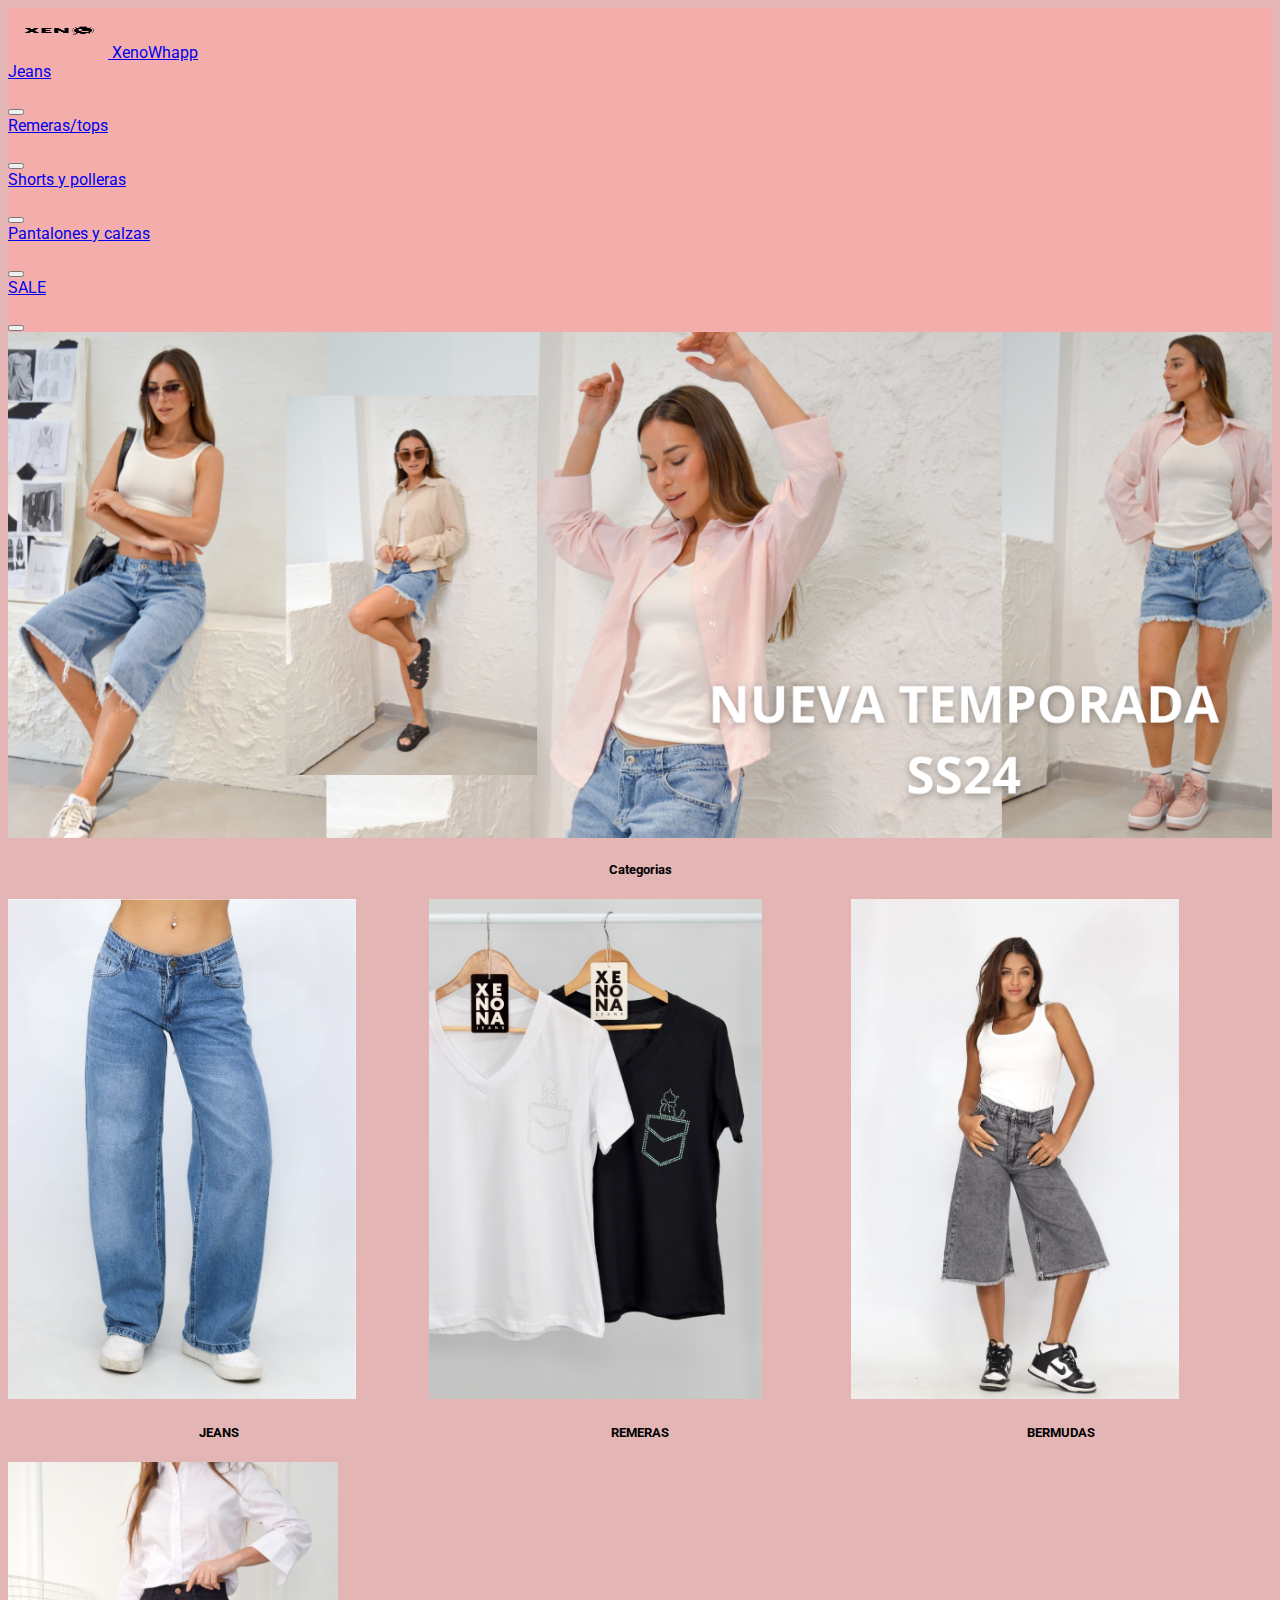
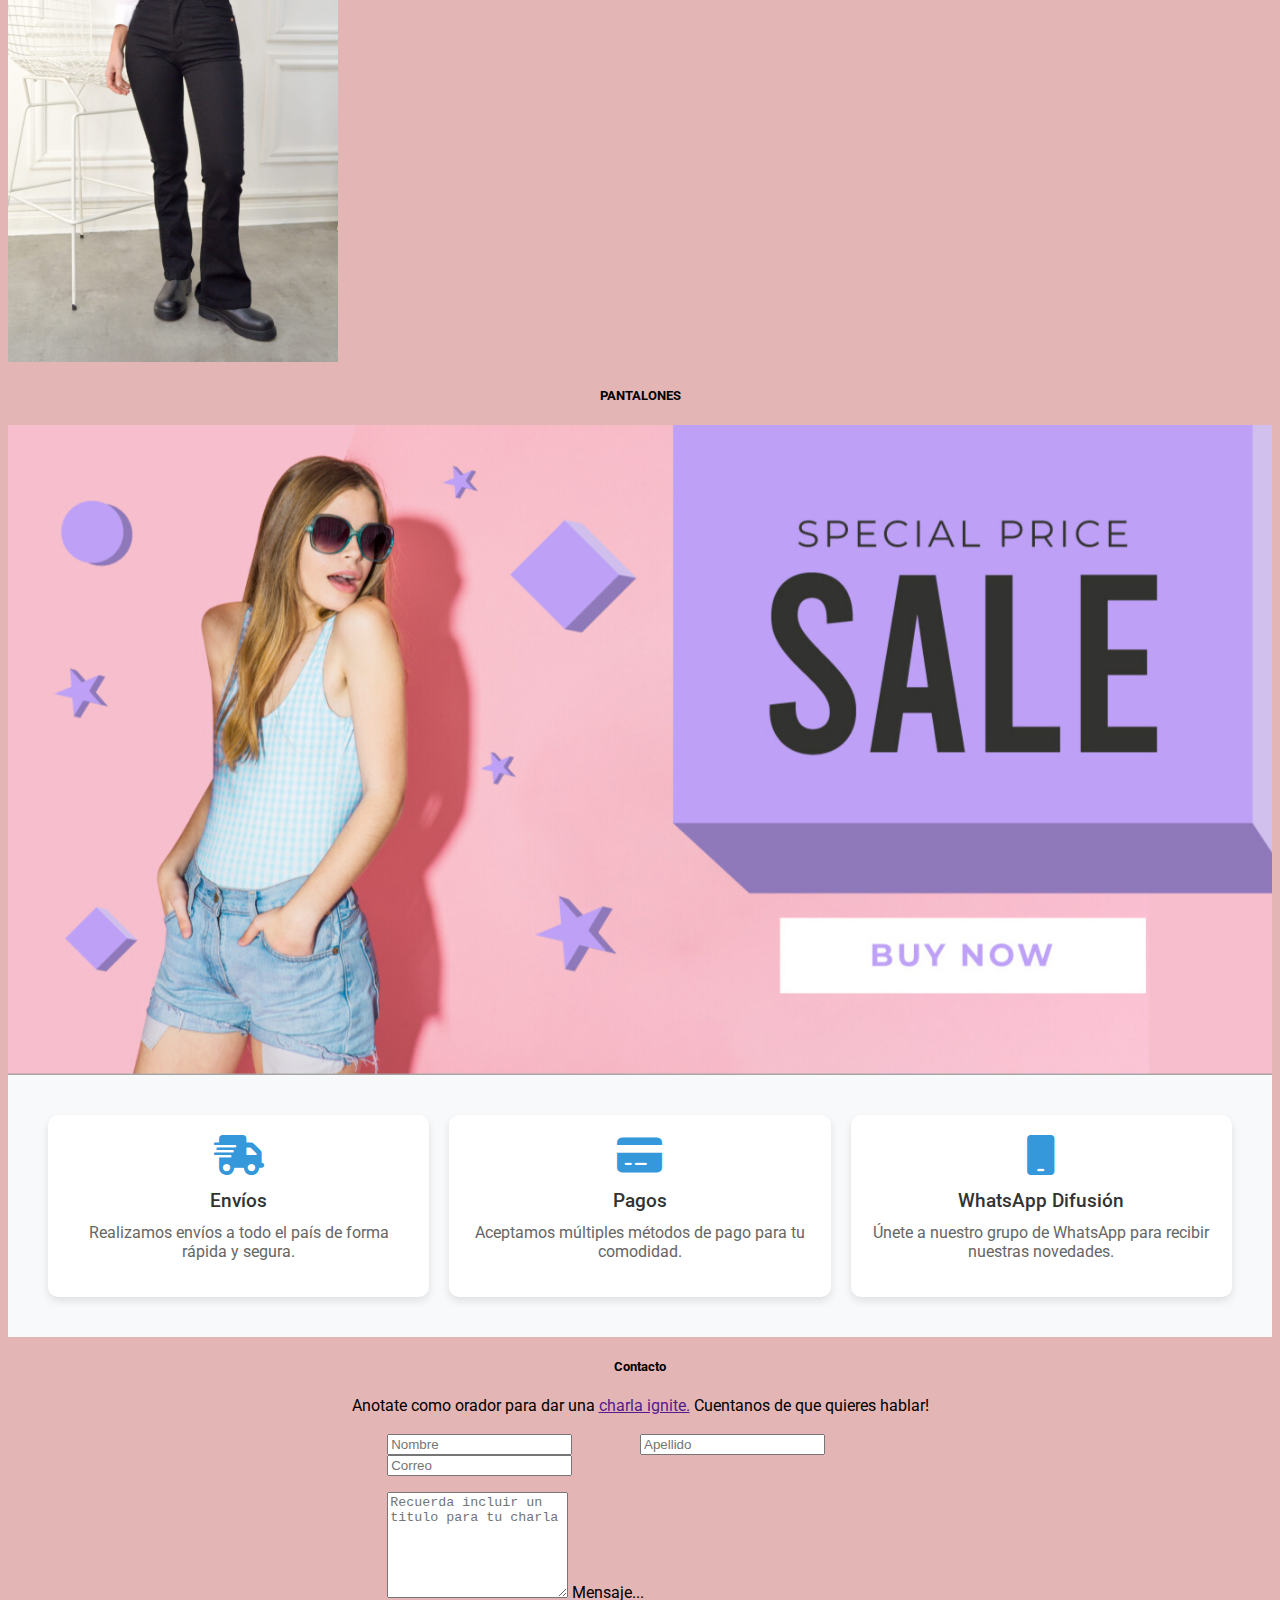
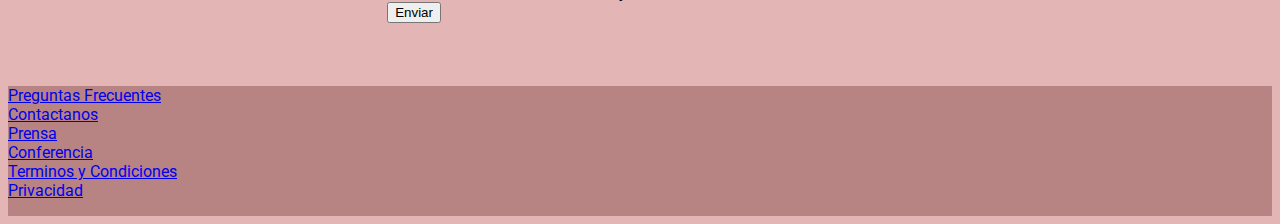
==== index.html @ 21cb6825 "Add files via upload" ====
<!DOCTYPE html>
<html lang="en">
<head>
    <meta charset="UTF-8">
    <meta http-equiv="X-UA-Compatible" content="IE=edge">
    <meta name="viewport" content="width=device-width, initial-scale=1.0">
    <link href="https://cdn.jsdelivr.net/npm/bootstrap@5.2.1/dist/css/bootstrap.min.css" rel="stylesheet" integrity="sha384-iYQeCzEYFbKjA/T2uDLTpkwGzCiq6soy8tYaI1GyVh/UjpbCx/TYkiZhlZB6+fzT" crossorigin="anonymous">
    <link rel="preconnect" href="https://fonts.googleapis.com">
    <link rel="stylesheet" href="https://cdnjs.cloudflare.com/ajax/libs/font-awesome/6.0.0/css/all.min.css">
    <link rel="stylesheet" href="path/to/font-awesome/css/font-awesome.min.css">
    <link rel="preconnect" href="https://fonts.gstatic.com" crossorigin>
    <link href="https://fonts.googleapis.com/css2?family=Roboto:ital,wght@0,100;0,300;0,400;0,500;0,700;0,900;1,100;1,300;1,400;1,500;1,700;1,900&display=swap" rel="stylesheet">
    <link rel="stylesheet" href="estilos.css">

    <title>Trabajo Integrador</title>
</head>
<body>
    <header>
        <nav class="navbar navbar-expand-lg" style="background-color: #f3aeac;" >
            
            <div class="container-fluid">
              <a class="navbar-brand text-white icon" href="index1.html">
                <!-- superior izquierdo inicio-->
                <img src="./Fotos/Logo xenoWhap.png" alt="Bootstrap" width="100" height="50"> XenoWhapp  
            </a>
              <!-- superior izquierdo fin-->
                <nav class="navbar navbar-expand-sm " style="background-color: #f3aeac" >
                <div class="container-fluid">
                  <a class="navbar-brand" href="jeans.html"><p class="text-white ">Jeans</p></a>
                  <button class="navbar-toggler" type="button" data-bs-toggle="collapse" data-bs-target="#navbarSupportedContent" aria-controls="navbarSupportedContent" aria-expanded="false" aria-label="Toggle navigation">
                    <span class="navbar-toggler-icon"></span>
                  </button>
                  <a class="navbar-brand" href="Remeras.html"><p class="text-white ">Remeras/tops</p></a>
                  <button class="navbar-toggler" type="button" data-bs-toggle="collapse" data-bs-target="#navbarSupportedContent" aria-controls="navbarSupportedContent" aria-expanded="false" aria-label="Toggle navigation">
                    <span class="navbar-toggler-icon"></span>
                  </button>
                  <a class="navbar-brand" href="Short.html"><p class="text-white ">Shorts y polleras</p></a>
                  <button class="navbar-toggler" type="button" data-bs-toggle="collapse" data-bs-target="#navbarSupportedContent" aria-controls="navbarSupportedContent" aria-expanded="false" aria-label="Toggle navigation">
                    <span class="navbar-toggler-icon"></span>
                  </button>
                  <a class="navbar-brand" href="Pantalones.html"><p class="text-white ">Pantalones y calzas</p></a>
                  <button class="navbar-toggler" type="button" data-bs-toggle="collapse" data-bs-target="#navbarSupportedContent" aria-controls="navbarSupportedContent" aria-expanded="false" aria-label="Toggle navigation">
                    <span class="navbar-toggler-icon"></span>
                  </button>
                  <a class="navbar-brand" href="Sale.html"><p class="text-white">SALE</p></a>
                  <button class="navbar-toggler" type="button" data-bs-toggle="collapse" data-bs-target="#navbarSupportedContent" aria-controls="navbarSupportedContent" aria-expanded="false" aria-label="Toggle navigation">
                    <span class="navbar-toggler-icon"></span>
                  </button>
                  
                </div>
            </div>  
          </nav>
    </header>

    <section id="banner">
      <div class="bannerTop">
      </div>
    </section>
    <section id="Categorias"> <!-- ex novedades-->
    <div class="container mt-4 mb-4">
        <h5>Categorias</h5>
        <div class="row row-cols-1 row-cols-md-3 g-4">
        <div class="col">
          
          <div class="card h-100">
            <a href="jeans.html" class="card">
            <img src="./Fotos/Jeans/Wide leg Azul/1.PNG"  height="500px" class="card-img-top" alt="..."></a>
            <div class="card-body">

              <h5>JEANS</h5>

            </div>
         
          </div>
        </div>
        <div class="col">
          <div class="card h-100">
            <a href="Remeras.html" class="card">
            <img src="./Fotos/Remeras/Remeras con strass/1.PNG" height="500" class="card-img-top" alt="..."></a>
            <div class="card-body">

              <h5 class="card-title">REMERAS</h5>
             
            </div>

          </div>
        </div>
        <div class="col">
          <div class="card h-100">
            <a href="Short.html" class="card">
              <img src="./Fotos/Shorts/Bermuda Lali gris/1.PNG" height="500" class="card-img-top" alt="..."></a>
            <div class="card-body">

              <h5 class="card-title">BERMUDAS</h5>

            </div>

          </div>
        </div>
        <div class="col">
          <div class="card h-100">
            <a href="Pantalones.html" class="card">
              <img src="./Fotos/Pantalones/Boot cut negro elastizado/1.PNG" height="500" class="card-img-top" alt="..."></a>
            <div class="card-body">

              <h5 class="card-title">PANTALONES</h5>

            </div>

          </div>
        </div>
      </div>
    </div>
    </section>
      <!--playa -->
      <section id="banner2">
        <div class="bannerMid">
          <script>
            document.getElementById('banner2').addEventListener('click', function() {
              window.location.href = 'Sale.html';
            });
          </script>
          
        </div>
      </section>

       
    <section id="Iconos">

      <section class="info-cards">
        <div class="card">
          <i class="fas fa-shipping-fast"></i>
          <h3><center>Envíos</center></h3>
          <p>Realizamos envíos a todo el país de forma rápida y segura.</p>
        </div>
        <div class="card">
          <i class="fas fa-credit-card"></i>
          <h3><center>Pagos</center></h3>
          <p>Aceptamos múltiples métodos de pago para tu comodidad.</p>
        </div>
        <div class="card">
          <i class="fa fa-mobile"></i>
          <h3><center>WhatsApp Difusión</center></h3>
          <p>Únete a nuestro grupo de WhatsApp para recibir nuestras novedades.</p>
        </div>
      </section>
      
    </section> 

    
    <section id="Contacto">
       <h5>Contacto</h5>
      <center>Anotate como orador para dar una <a href="">charla ignite.</a> Cuentanos de que quieres hablar!</center>
      <br>
      <div class="formulario">
      <div class="row g-3">
        <div class="col">
          <input type="text" class="form-control" placeholder="Nombre" aria-label="First name">
        </div>
        <div class="col">
          <input type="text" class="form-control" placeholder="Apellido" aria-label="Last name">
        </div>
        <div class="mb-3">
          <input type="email" class="form-control" id="correo" placeholder="Correo" name="correo">
        </div>
        <p></p>
      </div>
      <div class="form-floating">
        <textarea class="form-control" placeholder="Recuerda incluir un titulo para tu charla" id="floatingTextarea2" style="height: 100px"></textarea>
        <label for="floatingTextarea2">Mensaje...</label>
        <br>
      </div>

      <div class="d-grid gap-2 max-auto">
        <button class="btn btn-success" type="button">Enviar</button>
        
      </div>
      </div>
    </section>
 
    <footer class="navbar navbar-expand-lg piepag">
      <div class="container mt-2 ">
          <div class="row mx-auto">
            <ul class="navbar-nav">
              <div class="col col-2 text-center">
                <li class="nav-item">
                  <a class="nav-link active text-white" aria-current="page" href="#">Preguntas Frecuentes</a>
                </li>
              </div>
              <div class="col text-center">
                <li class="nav-item">
                  <a class="nav-link text-white" aria-current="page" href="#">Contactanos</a>
                </li>
              </div>
              <div class="col text-center">
                <li class="nav-item">
                  <a class="nav-link text-white" aria-current="page" href="#">Prensa</a>
                </li>
              </div>
                <div class="col text-center ">
                <li class="nav-item">
                  <a class="nav-link text-white" aria-current="page" href="#">Conferencia</a>
                </li>
              </div>
                <div class="col text-center">
                <li class="nav-item">
                  <a class="nav-link text-white" aria-current="page" href="#">Terminos y Condiciones</a>
                </li> 
              </div>
                <div class="col text-center">
                <li class="nav-item">
                  <a class="nav-link text-white" aria-current="page" href="#">Privacidad</a>
                </li> 
              </div>
              </ul>
          </div>
      
      </div>

    </footer>

    <script src="https://cdn.jsdelivr.net/npm/@popperjs/core@2.11.6/dist/umd/popper.min.js" integrity="sha384-oBqDVmMz9ATKxIep9tiCxS/Z9fNfEXiDAYTujMAeBAsjFuCZSmKbSSUnQlmh/jp3" crossorigin="anonymous"></script>
    <script src="https://cdn.jsdelivr.net/npm/bootstrap@5.2.1/dist/js/bootstrap.min.js" integrity="sha384-7VPbUDkoPSGFnVtYi0QogXtr74QeVeeIs99Qfg5YCF+TidwNdjvaKZX19NZ/e6oz" crossorigin="anonymous"></script>  
  </body>
 
<!--Chispea aca https://cmzo.github.io/tp_integrador_bootstrap/-->
</html>
---- estilos.css ----
body {
    font-family: 'Roboto', sans-serif;
    background-color: #e4b5b5;
}

h5 {
    text-align: center;
    font-family: 'Roboto', sans-serif;
}

h4 {
    text-align: center;
    font-family: 'Roboto', sans-serif;
}

.card-img {
    filter: brightness(50%);
    font-family: 'Roboto', sans-serif;


}
h3 {
    font-family: 'Roboto', sans-serif;
    margin-top: 0;
    margin-bottom: 0.5rem;
    font-weight: 500;
    line-height: 1.2;
    margin-inline-start: 0px;
    margin-inline-end: 0px;
    text-align: left;
}

.formulario {
    font-family: 'Roboto', sans-serif;
    padding: 0 30%;
}
.recuerda {
    font-family: 'Roboto', sans-serif;
    font-size: 0.75rem;
    text-align: left;
    color: #e4b5b5;
}


.piepag {
    font-family: 'Roboto', sans-serif;
    background-color: #b88383;
    margin-top: 5%;
}


.navbar-expand-lg {
    font-family: 'Roboto', sans-serif;
    flex-wrap: nowrap;
    justify-content: flex-start;
}

.navbar {
    font-family: 'Roboto', sans-serif;
    position: relative;
    display: flex;
}

.footer {
    font-family: 'Roboto', sans-serif;
    display: block;
}

.conoce {
    padding: 0%;
    margin: 0%;
    width: 100%;
}

.row {
    display: flex;
    flex-wrap: wrap;

}

p {
    font-family: 'Roboto', sans-serif;
    margin-top: 0;
    margin-bottom: 1rem;
}

.col {
    flex-grow: 1;
    flex-shrink: 0;
    flex-basis: 0%;
}

.row>* {
    flex-shrink: 0;
    width: 100%;
    max-width: 100%;
    padding-right: calc(var(--bs-gutter-x) * .5);
    padding-left: calc(var(--bs-gutter-x) * .5);
    margin-top: var(--bs-gutter-y);
}

.fondo-gris {
    background-color: #e4b5b5;
    color: #fff;
}

.octubre {
    font-family: 'Roboto', sans-serif;
    margin-bottom: 200px;
    text-align: right;
}

#banner {
    font-family: 'Roboto', sans-serif;
    background-image: url(./Fotos/Banner.png);
    background-size: cover;
    background-position: center;
}

.bannerTop {
    font-family: 'Roboto', sans-serif;
    padding-top: 30%;
    padding-bottom: 10%;
    padding-left: 600px;
    margin-right: 10%;
    text-align: right;
    color:#e4b5b5;
} 

#banner2 {
  font-family: 'Roboto', sans-serif;
  background-image: url(./Fotos/Banner2.jpg);
  background-size: cover;
  background-position: center;
  height: 650px;/* Ajusta la altura según tus necesidades */
  cursor: pointer; /* Cambia el cursor para indicar que es clicable */
}

#bannerJeans {
  font-family: 'Roboto', sans-serif;
  background-image: url(.//Fotos/BANNER\ Jeans.png);
  background-size: cover;
  background-position: center;
  height: 500px;
  
}

#bannerPantalon {
  font-family: 'Roboto', sans-serif;
  background-image: url(.//Fotos/BannerPantalones.jpg);
  background-size: cover;
  background-position: center;
  height: 500px;
  
}

#bannerRemeras {
  font-family: 'Roboto', sans-serif;
  background-image: url(.//Fotos/BannerRemeras.jpg);
  background-size: cover;
  background-position: center;
  height: 500px;
  
}

#bannerShorts {
  font-family: 'Roboto', sans-serif;
  background-image: url(.//Fotos/BannerShorts.jpg);
  background-size: cover;
  background-position: center;
  height: 600px;
  
}

.bannerMid {
  font-family: 'Roboto', sans-serif;
  padding-top: 30%;
  padding-bottom: 10%;
  padding-left: 600px;
  margin-right: 10%;
  text-align: right;
  color:#e4b5b5;
} 


.Categorias {
      font-family: 'Roboto', sans-serif;
    padding-top: 30%;
    padding-bottom: 10%;
    padding-left: 600px;
    margin-right: 10%;
    text-align: right;
    color:#e4b5b5;
}

.mt-4 {
    margin-top: 1.5rem!important;
}

.roboto-thin {
    font-family: "Roboto", sans-serif;
    font-weight: 100;
    font-style: normal;
  }
  
  .roboto-light {
    font-family: "Roboto", sans-serif;
    font-weight: 300;
    font-style: normal;
  }
  
  .roboto-regular {
    font-family: "Roboto", sans-serif;
    font-weight: 400;
    font-style: normal;
  }
  
  .roboto-medium {
    font-family: "Roboto", sans-serif;
    font-weight: 500;
    font-style: normal;
  }
  
  .roboto-bold {
    font-family: "Roboto", sans-serif;
    font-weight: 700;
    font-style: normal;
  }
  
  .roboto-black {
    font-family: "Roboto", sans-serif;
    font-weight: 900;
    font-style: normal;
  }
  
  .roboto-thin-italic {
    font-family: "Roboto", sans-serif;
    font-weight: 100;
    font-style: italic;
  }
  
  .roboto-light-italic {
    font-family: "Roboto", sans-serif;
    font-weight: 300;
    font-style: italic;
  }
  
  .roboto-regular-italic {
    font-family: "Roboto", sans-serif;
    font-weight: 400;
    font-style: italic;
  }
  
  .roboto-medium-italic {
    font-family: "Roboto", sans-serif;
    font-weight: 500;
    font-style: italic;
  }
  
  .roboto-bold-italic {
    font-family: "Roboto", sans-serif;
    font-weight: 700;
    font-style: italic;
  }
  
  .roboto-black-italic {
    font-family: "Roboto", sans-serif;
    font-weight: 900;
    font-style: italic;
  }
  .info-cards {
    display: flex;
    gap: 20px;
    justify-content: space-around;
    padding: 40px;
    background-color: #f8f9fa;
  }
  
  .info-cards .card {
    background-color: #fff;
    border-radius: 10px;
    padding: 20px;
    box-shadow: 0 4px 8px rgba(0, 0, 0, 0.1);
    text-align: center;
    width: 30%;
    transition: transform 0.3s ease;
  }
  
  .info-cards .card:hover {
    transform: translateY(-10px);
  }
  
  .info-cards .card i {
    font-size: 40px;
    color: #3498db;
    margin-bottom: 15px;
  }
  
  .info-cards .card h3 {
    margin-bottom: 10px;
    color: #333;

  }
  
  .info-cards .card p {
    color: #666;
  }

  .Iconos .info-cards {
    font-family: 'Roboto', sans-serif;
    background-color: #e4b5b5;
    margin-top: 5%;
  }

  /*Estilos de tienda*/

.container-items {
  display: grid;
  grid-template-columns: repeat(4, 1fr);
  gap:20px;
  background-color: #e4b5b5;
  
}

.item{
  border-radius: 50px 0px 50px 0px;
}

.item{
  box-shadow: 0 10px 20px rgba(0,0,0, 0.20);
}

.info-product{
  padding: 15px 30px;
}

.item img{
  width: 100%;
  height: 500px;
  object-fit: cover;
  border-radius: 50px 0px 50px 0px;
}
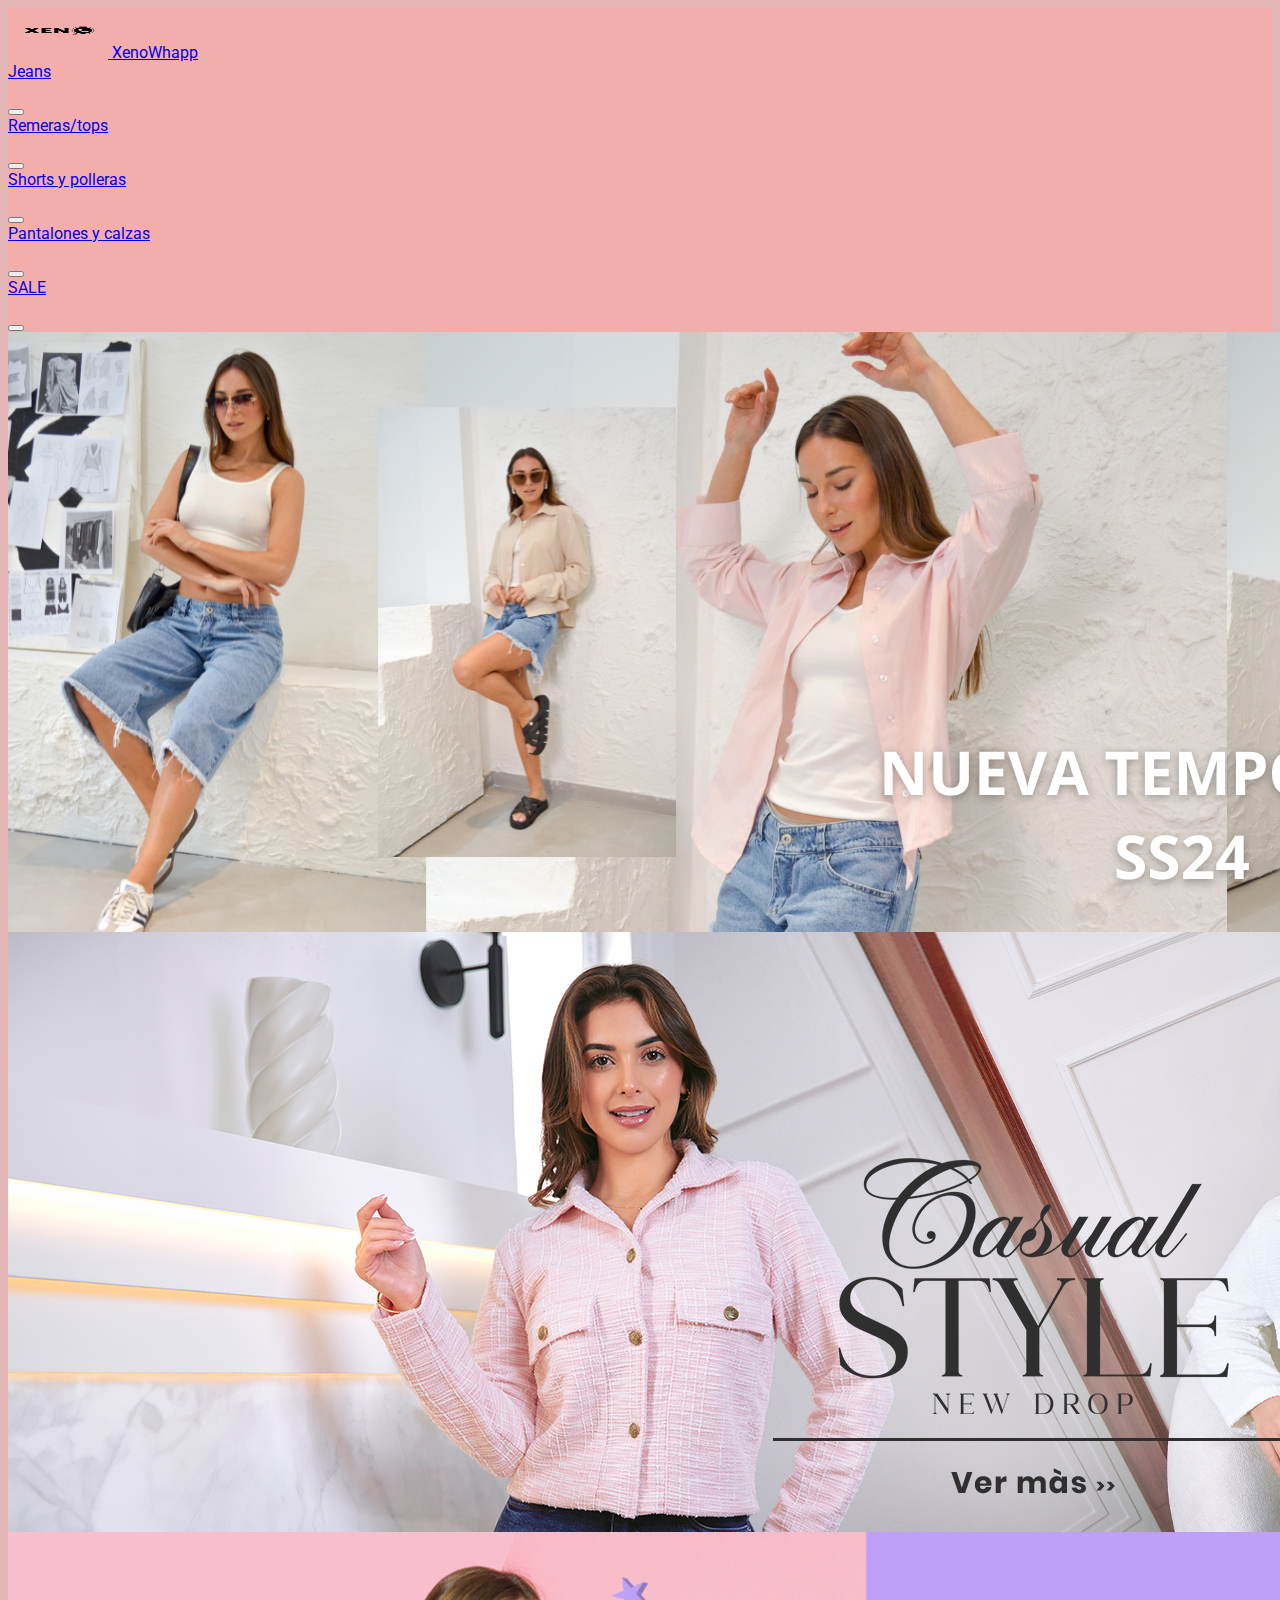
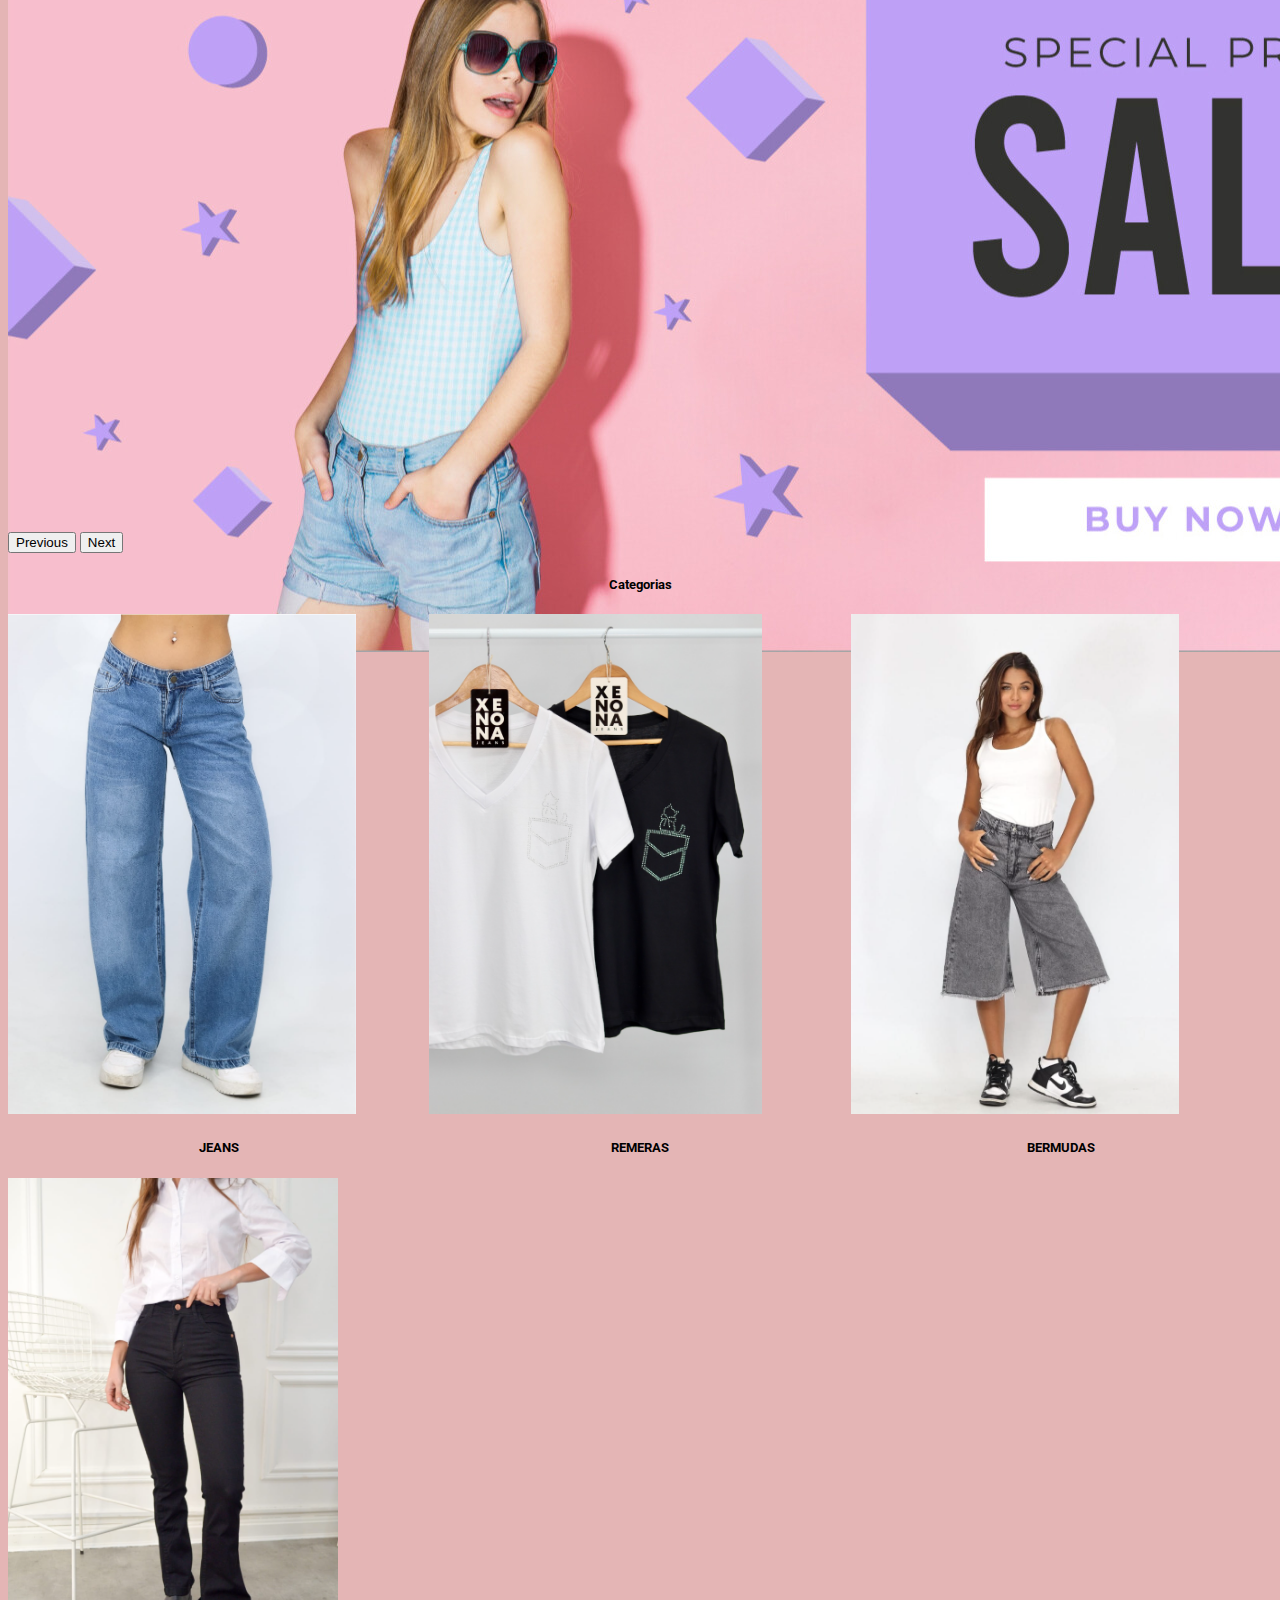
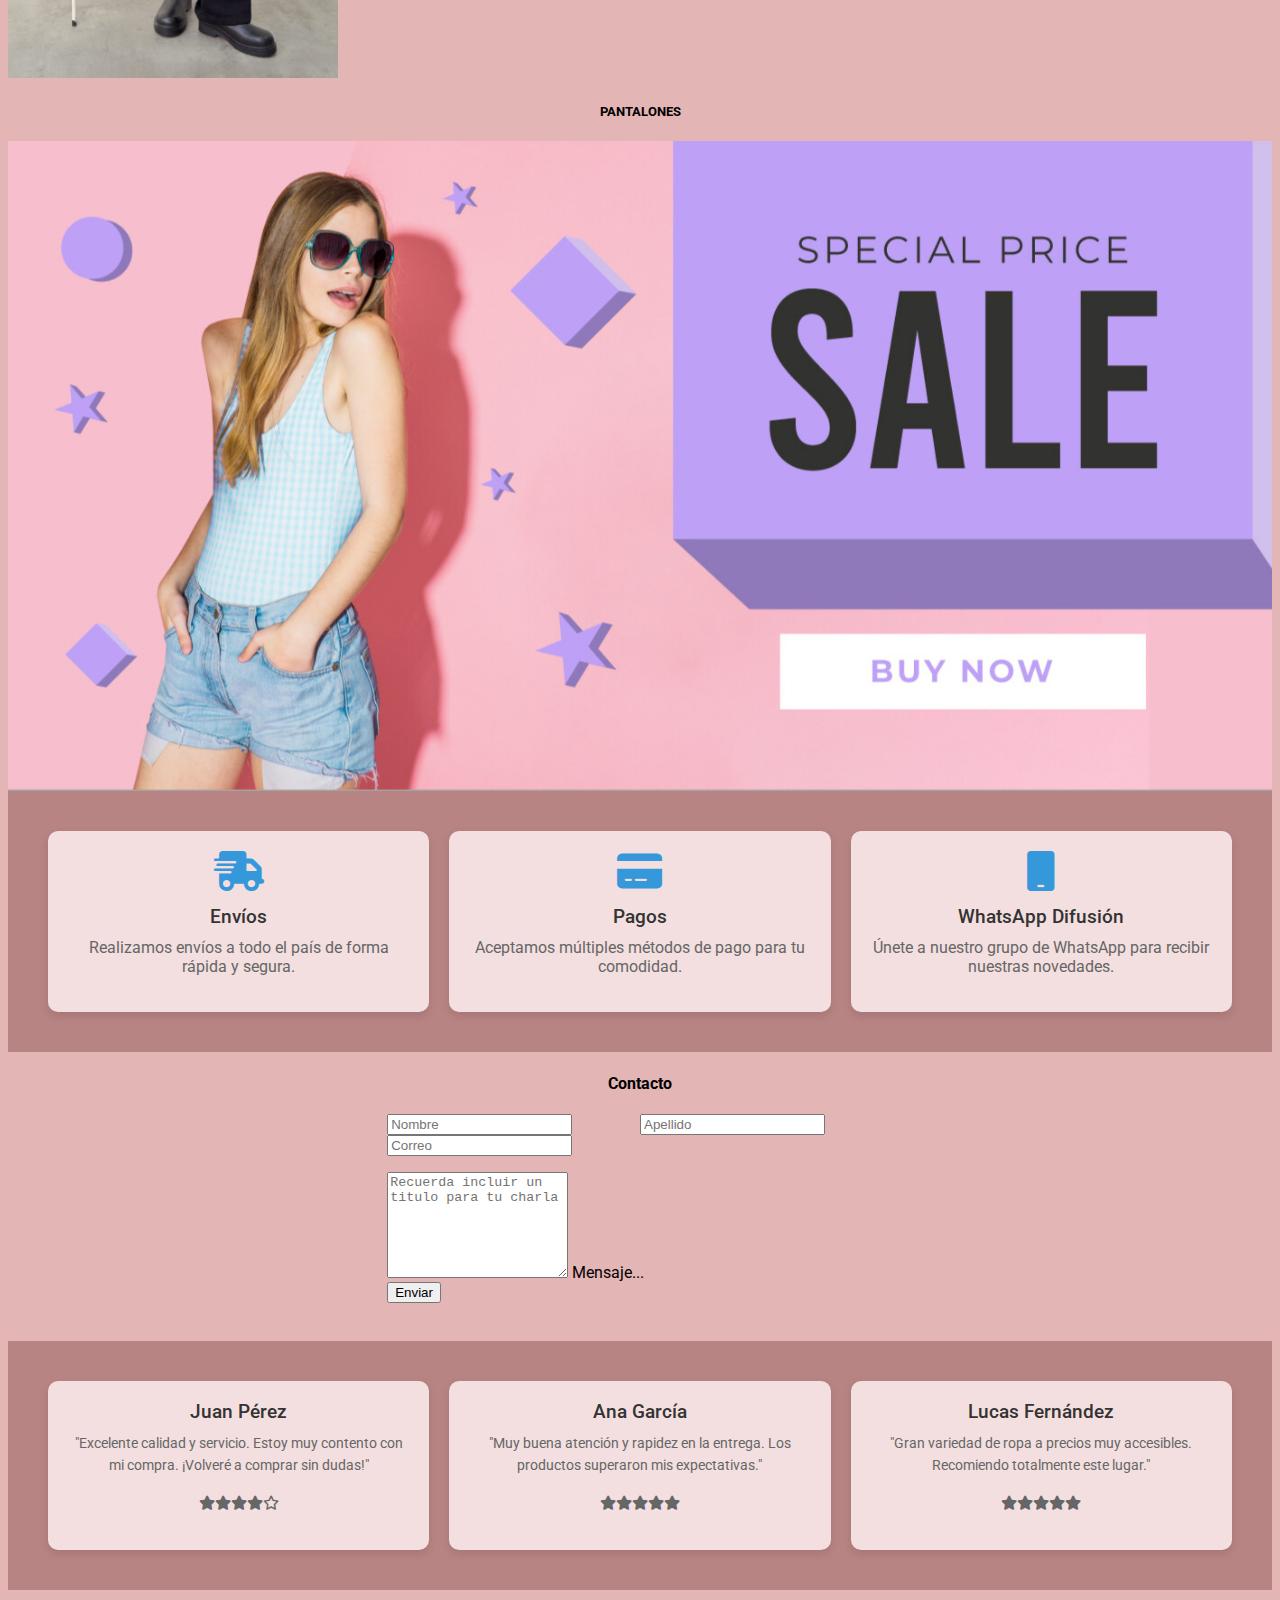
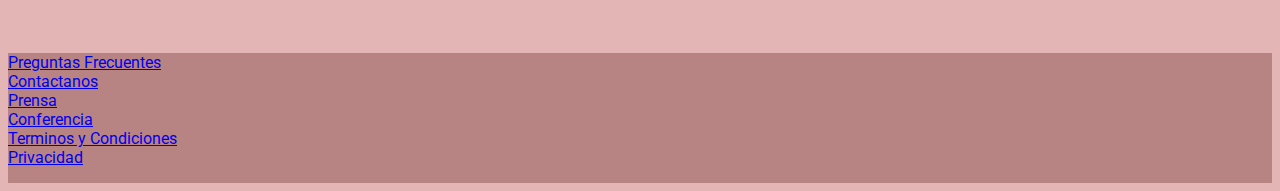
==== commit 70671e2b: "Add files via upload" ====
--- a/index.html
+++ b/index.html
@@ -19,7 +19,7 @@
         <nav class="navbar navbar-expand-lg" style="background-color: #f3aeac;" >
             
             <div class="container-fluid">
-              <a class="navbar-brand text-white icon" href="index1.html">
+              <a class="navbar-brand text-white icon" href="index.html">
                 <!-- superior izquierdo inicio-->
                 <img src="./Fotos/Logo xenoWhap.png" alt="Bootstrap" width="100" height="50"> XenoWhapp  
             </a>
@@ -52,8 +52,28 @@
           </nav>
     </header>
 
-    <section id="banner">
-      <div class="bannerTop">
+    <section id="carousel">
+      
+      <div id="carouselExampleControls" class="carousel slide" data-bs-ride="carousel">
+        <div class="carousel-inner">
+          <div class="carousel-item active" id="Banner">
+            <img src="./Fotos/Banner.png" class="d-block w-100" alt="...">
+          </div>
+          <div class="carousel-item" id="Banner">
+            <img src="./Fotos/Banner2.png" class="d-block w-100" alt="...">
+          </div>
+          <div class="carousel-item" id="Banner">
+            <img src="./Fotos/Banner2.jpg" class="d-block w-100" alt="...">
+          </div>
+        </div>
+        <button class="carousel-control-prev" type="button" data-bs-target="#carouselExampleControls" data-bs-slide="prev">
+          <span class="carousel-control-prev-icon" aria-hidden="true"></span>
+          <span class="visually-hidden">Previous</span>
+        </button>
+        <button class="carousel-control-next" type="button" data-bs-target="#carouselExampleControls" data-bs-slide="next">
+          <span class="carousel-control-next-icon" aria-hidden="true"></span>
+          <span class="visually-hidden">Next</span>
+        </button>
       </div>
     </section>
     <section id="Categorias"> <!-- ex novedades-->
@@ -149,34 +169,62 @@
 
     
     <section id="Contacto">
-       <h5>Contacto</h5>
-      <center>Anotate como orador para dar una <a href="">charla ignite.</a> Cuentanos de que quieres hablar!</center>
-      <br>
-      <div class="formulario">
-      <div class="row g-3">
-        <div class="col">
-          <input type="text" class="form-control" placeholder="Nombre" aria-label="First name">
-        </div>
-        <div class="col">
-          <input type="text" class="form-control" placeholder="Apellido" aria-label="Last name">
-        </div>
-        <div class="mb-3">
-          <input type="email" class="form-control" id="correo" placeholder="Correo" name="correo">
-        </div>
-        <p></p>
-      </div>
-      <div class="form-floating">
-        <textarea class="form-control" placeholder="Recuerda incluir un titulo para tu charla" id="floatingTextarea2" style="height: 100px"></textarea>
-        <label for="floatingTextarea2">Mensaje...</label>
-        <br>
-      </div>
-
-      <div class="d-grid gap-2 max-auto">
-        <button class="btn btn-success" type="button">Enviar</button>
-        
-      </div>
-      </div>
-    </section>
+      <p></p>
+      <h4>Contacto</h4>
+      <p></p>
+      <!-- modify this form HTML and place wherever you want your form -->
+<form class="formulario"
+action="https://formspree.io/f/mgveybbv"
+method="POST"
+>
+<div class="row g-3">
+  <div class="col">
+    <input type="nombre" name="nombre" class="form-control" placeholder="Nombre" aria-label="First name">
+  </div>
+  <div class="col">
+    <input type="apellido" name="apellido" class="form-control" placeholder="Apellido" aria-label="Last name">
+  </div>
+  <div class="mb-3">
+    <input type="email" class="form-control" id="correo" placeholder="Correo" name="correo">
+  </div>
+  <p></p>
+</div>
+<div class="form-floating">
+  <textarea name="message" class="form-control" placeholder="Recuerda incluir un titulo para tu charla" id="floatingTextarea2" style="height: 100px"></textarea>
+  <label for="floatingTextarea2">Mensaje...</label>
+  <br>
+</div>
+
+<div class="d-grid gap-2 max-auto">
+  <button class="btn btn-success" type="submit">Enviar</button>
+  
+</div>
+
+<br>
+<br>
+
+</form>
+
+
+<section class="reviews">
+  <div class="review">
+  <h3>Juan Pérez</h3>
+  <p>"Excelente calidad y servicio. Estoy muy contento con mi compra. ¡Volveré a comprar sin dudas!"</p>
+  <p><i class="fa-solid fa-star"></i><i class="fa-solid fa-star"></i><i class="fa-solid fa-star"></i><i class="fa-solid fa-star"><i class="fa-regular fa-star"></i></i></p>
+</div>
+<div class="review">
+  <h3>Ana García</h3>
+  <p>"Muy buena atención y rapidez en la entrega. Los productos superaron mis expectativas."</p>
+  <p><i class="fa-solid fa-star"></i><i class="fa-solid fa-star"></i><i class="fa-solid fa-star"></i><i class="fa-solid fa-star"></i><i class="fa-solid fa-star"></i></p>
+</div>
+<div class="review">
+  <h3>Lucas Fernández</h3>
+  <p>"Gran variedad de ropa a precios muy accesibles. Recomiendo totalmente este lugar."</p>
+  <p><i class="fa-solid fa-star"></i><i class="fa-solid fa-star"></i><i class="fa-solid fa-star"></i><i class="fa-solid fa-star"></i><i class="fa-solid fa-star"></i></p>
+</div>
+</section>
+      
+    
  
     <footer class="navbar navbar-expand-lg piepag">
       <div class="container mt-2 ">
@@ -216,6 +264,8 @@
           </div>
       
       </div>
+   
+ 
 
     </footer>
 
--- a/estilos.css
+++ b/estilos.css
@@ -1,342 +1,387 @@
-body {
-    font-family: 'Roboto', sans-serif;
-    background-color: #e4b5b5;
-}
-
-h5 {
-    text-align: center;
-    font-family: 'Roboto', sans-serif;
-}
-
-h4 {
-    text-align: center;
-    font-family: 'Roboto', sans-serif;
-}
-
-.card-img {
-    filter: brightness(50%);
-    font-family: 'Roboto', sans-serif;
-
-
-}
-h3 {
-    font-family: 'Roboto', sans-serif;
-    margin-top: 0;
-    margin-bottom: 0.5rem;
-    font-weight: 500;
-    line-height: 1.2;
-    margin-inline-start: 0px;
-    margin-inline-end: 0px;
-    text-align: left;
-}
-
-.formulario {
-    font-family: 'Roboto', sans-serif;
-    padding: 0 30%;
-}
-.recuerda {
-    font-family: 'Roboto', sans-serif;
-    font-size: 0.75rem;
-    text-align: left;
-    color: #e4b5b5;
-}
-
-
-.piepag {
-    font-family: 'Roboto', sans-serif;
-    background-color: #b88383;
-    margin-top: 5%;
-}
-
-
-.navbar-expand-lg {
-    font-family: 'Roboto', sans-serif;
-    flex-wrap: nowrap;
-    justify-content: flex-start;
-}
-
-.navbar {
-    font-family: 'Roboto', sans-serif;
-    position: relative;
-    display: flex;
-}
-
-.footer {
-    font-family: 'Roboto', sans-serif;
-    display: block;
-}
-
-.conoce {
-    padding: 0%;
-    margin: 0%;
-    width: 100%;
-}
-
-.row {
-    display: flex;
-    flex-wrap: wrap;
-
-}
-
-p {
-    font-family: 'Roboto', sans-serif;
-    margin-top: 0;
-    margin-bottom: 1rem;
-}
-
-.col {
-    flex-grow: 1;
-    flex-shrink: 0;
-    flex-basis: 0%;
-}
-
-.row>* {
-    flex-shrink: 0;
-    width: 100%;
-    max-width: 100%;
-    padding-right: calc(var(--bs-gutter-x) * .5);
-    padding-left: calc(var(--bs-gutter-x) * .5);
-    margin-top: var(--bs-gutter-y);
-}
-
-.fondo-gris {
-    background-color: #e4b5b5;
-    color: #fff;
-}
-
-.octubre {
-    font-family: 'Roboto', sans-serif;
-    margin-bottom: 200px;
-    text-align: right;
-}
-
-#banner {
-    font-family: 'Roboto', sans-serif;
-    background-image: url(./Fotos/Banner.png);
-    background-size: cover;
-    background-position: center;
-}
-
-.bannerTop {
-    font-family: 'Roboto', sans-serif;
-    padding-top: 30%;
-    padding-bottom: 10%;
-    padding-left: 600px;
-    margin-right: 10%;
-    text-align: right;
-    color:#e4b5b5;
-} 
-
-#banner2 {
-  font-family: 'Roboto', sans-serif;
-  background-image: url(./Fotos/Banner2.jpg);
-  background-size: cover;
-  background-position: center;
-  height: 650px;/* Ajusta la altura según tus necesidades */
-  cursor: pointer; /* Cambia el cursor para indicar que es clicable */
-}
-
-#bannerJeans {
-  font-family: 'Roboto', sans-serif;
-  background-image: url(.//Fotos/BANNER\ Jeans.png);
-  background-size: cover;
-  background-position: center;
-  height: 500px;
-  
-}
-
-#bannerPantalon {
-  font-family: 'Roboto', sans-serif;
-  background-image: url(.//Fotos/BannerPantalones.jpg);
-  background-size: cover;
-  background-position: center;
-  height: 500px;
-  
-}
-
-#bannerRemeras {
-  font-family: 'Roboto', sans-serif;
-  background-image: url(.//Fotos/BannerRemeras.jpg);
-  background-size: cover;
-  background-position: center;
-  height: 500px;
-  
-}
-
-#bannerShorts {
-  font-family: 'Roboto', sans-serif;
-  background-image: url(.//Fotos/BannerShorts.jpg);
-  background-size: cover;
-  background-position: center;
-  height: 600px;
-  
-}
-
-.bannerMid {
-  font-family: 'Roboto', sans-serif;
-  padding-top: 30%;
-  padding-bottom: 10%;
-  padding-left: 600px;
-  margin-right: 10%;
-  text-align: right;
-  color:#e4b5b5;
-} 
-
-
-.Categorias {
-      font-family: 'Roboto', sans-serif;
-    padding-top: 30%;
-    padding-bottom: 10%;
-    padding-left: 600px;
-    margin-right: 10%;
-    text-align: right;
-    color:#e4b5b5;
-}
-
-.mt-4 {
-    margin-top: 1.5rem!important;
-}
-
-.roboto-thin {
-    font-family: "Roboto", sans-serif;
-    font-weight: 100;
-    font-style: normal;
-  }
-  
-  .roboto-light {
-    font-family: "Roboto", sans-serif;
-    font-weight: 300;
-    font-style: normal;
-  }
-  
-  .roboto-regular {
-    font-family: "Roboto", sans-serif;
-    font-weight: 400;
-    font-style: normal;
-  }
-  
-  .roboto-medium {
-    font-family: "Roboto", sans-serif;
-    font-weight: 500;
-    font-style: normal;
-  }
-  
-  .roboto-bold {
-    font-family: "Roboto", sans-serif;
-    font-weight: 700;
-    font-style: normal;
-  }
-  
-  .roboto-black {
-    font-family: "Roboto", sans-serif;
-    font-weight: 900;
-    font-style: normal;
-  }
-  
-  .roboto-thin-italic {
-    font-family: "Roboto", sans-serif;
-    font-weight: 100;
-    font-style: italic;
-  }
-  
-  .roboto-light-italic {
-    font-family: "Roboto", sans-serif;
-    font-weight: 300;
-    font-style: italic;
-  }
-  
-  .roboto-regular-italic {
-    font-family: "Roboto", sans-serif;
-    font-weight: 400;
-    font-style: italic;
-  }
-  
-  .roboto-medium-italic {
-    font-family: "Roboto", sans-serif;
-    font-weight: 500;
-    font-style: italic;
-  }
-  
-  .roboto-bold-italic {
-    font-family: "Roboto", sans-serif;
-    font-weight: 700;
-    font-style: italic;
-  }
-  
-  .roboto-black-italic {
-    font-family: "Roboto", sans-serif;
-    font-weight: 900;
-    font-style: italic;
-  }
-  .info-cards {
-    display: flex;
-    gap: 20px;
-    justify-content: space-around;
-    padding: 40px;
-    background-color: #f8f9fa;
-  }
-  
-  .info-cards .card {
-    background-color: #fff;
-    border-radius: 10px;
-    padding: 20px;
-    box-shadow: 0 4px 8px rgba(0, 0, 0, 0.1);
-    text-align: center;
-    width: 30%;
-    transition: transform 0.3s ease;
-  }
-  
-  .info-cards .card:hover {
-    transform: translateY(-10px);
-  }
-  
-  .info-cards .card i {
-    font-size: 40px;
-    color: #3498db;
-    margin-bottom: 15px;
-  }
-  
-  .info-cards .card h3 {
-    margin-bottom: 10px;
-    color: #333;
-
-  }
-  
-  .info-cards .card p {
-    color: #666;
-  }
-
-  .Iconos .info-cards {
-    font-family: 'Roboto', sans-serif;
-    background-color: #e4b5b5;
-    margin-top: 5%;
-  }
-
-  /*Estilos de tienda*/
-
-.container-items {
-  display: grid;
-  grid-template-columns: repeat(4, 1fr);
-  gap:20px;
-  background-color: #e4b5b5;
-  
-}
-
-.item{
-  border-radius: 50px 0px 50px 0px;
-}
-
-.item{
-  box-shadow: 0 10px 20px rgba(0,0,0, 0.20);
-}
-
-.info-product{
-  padding: 15px 30px;
-}
-
-.item img{
-  width: 100%;
-  height: 500px;
-  object-fit: cover;
-  border-radius: 50px 0px 50px 0px;
+body {
+    font-family: 'Roboto', sans-serif;
+    background-color: #e4b5b5;
+}
+
+h5 {
+    text-align: center;
+    font-family: 'Roboto', sans-serif;
+}
+
+h4 {
+    text-align: center;
+    font-family: 'Roboto', sans-serif;
+}
+
+.card-img {
+    filter: brightness(50%);
+    font-family: 'Roboto', sans-serif;
+
+
+}
+h3 {
+    font-family: 'Roboto', sans-serif;
+    margin-top: 0;
+    margin-bottom: 0.5rem;
+    font-weight: 500;
+    line-height: 1.2;
+    margin-inline-start: 0px;
+    margin-inline-end: 0px;
+    text-align: left;
+}
+
+.formulario {
+    font-family: 'Roboto', sans-serif;
+    padding: 0 30%;
+}
+.recuerda {
+    font-family: 'Roboto', sans-serif;
+    font-size: 0.75rem;
+    text-align: left;
+    color: #e4b5b5;
+}
+
+
+.piepag {
+    font-family: 'Roboto', sans-serif;
+    background-color: #b88383;
+    margin-top: 5%;
+}
+
+
+.navbar-expand-lg {
+    font-family: 'Roboto', sans-serif;
+    flex-wrap: nowrap;
+    justify-content: flex-start;
+}
+
+.navbar {
+    font-family: 'Roboto', sans-serif;
+    position: relative;
+    display: flex;
+}
+
+.footer {
+    font-family: 'Roboto', sans-serif;
+    display: block;
+}
+
+.conoce {
+    padding: 0%;
+    margin: 0%;
+    width: 100%;
+}
+
+.row {
+    display: flex;
+    flex-wrap: wrap;
+
+}
+
+p {
+    font-family: 'Roboto', sans-serif;
+    margin-top: 0;
+    margin-bottom: 1rem;
+}
+
+.col {
+    flex-grow: 1;
+    flex-shrink: 0;
+    flex-basis: 0%;
+}
+
+.row>* {
+    flex-shrink: 0;
+    width: 100%;
+    max-width: 100%;
+    padding-right: calc(var(--bs-gutter-x) * .5);
+    padding-left: calc(var(--bs-gutter-x) * .5);
+    margin-top: var(--bs-gutter-y);
+}
+
+.fondo-gris {
+    background-color: #e4b5b5;
+    color: #fff;
+}
+
+
+#Banner {
+  font-family: 'Roboto', sans-serif;
+  background-size: cover;
+  background-position: center;
+  height: 600px;
+}
+
+.bannerTop {
+    font-family: 'Roboto', sans-serif;
+    padding-top: 30%;
+    padding-bottom: 10%;
+    padding-left: 600px;
+    margin-right: 10%;
+    text-align: right;
+    color:#e4b5b5;
+    height: 600;
+} 
+
+#banner2 {
+  font-family: 'Roboto', sans-serif;
+  background-image: url(./Fotos/Banner2.jpg);
+  background-size: cover;
+  background-position: center;
+  height: 650px;/* Ajusta la altura según tus necesidades */
+  cursor: pointer; /* Cambia el cursor para indicar que es clicable */
+} 
+
+
+#bannerJeans {
+  font-family: 'Roboto', sans-serif;
+  background-image: url(.//Fotos/BANNER\ Jeans.png);
+  background-size: cover;
+  background-position: center;
+  height: 500px;
+  
+}
+
+#bannerPantalon {
+  font-family: 'Roboto', sans-serif;
+  background-image: url(.//Fotos/BannerPantalones.jpg);
+  background-size: cover;
+  background-position: center;
+  height: 500px;
+  
+}
+
+#bannerRemeras {
+  font-family: 'Roboto', sans-serif;
+  background-image: url(.//Fotos/BannerRemeras.jpg);
+  background-size: cover;
+  background-position: center;
+  height: 500px;
+  
+}
+
+#bannerShorts {
+  font-family: 'Roboto', sans-serif;
+  background-image: url(.//Fotos/BannerShorts.jpg);
+  background-size: cover;
+  background-position: center;
+  height: 500px;
+  
+}
+
+#bannerSale {
+  font-family: 'Roboto', sans-serif;
+  background-image: url(./Fotos/Banner2.jpg);
+  background-size: cover;
+  background-position: center;
+  height: 500px;
+}
+
+.bannerMid {
+  font-family: 'Roboto', sans-serif;
+  padding-top: 30%;
+  padding-bottom: 10%;
+  padding-left: 600px;
+  margin-right: 10%;
+  text-align: right;
+  color:#e4b5b5;
+} 
+
+
+.Categorias {
+      font-family: 'Roboto', sans-serif;
+    padding-top: 30%;
+    padding-bottom: 10%;
+    padding-left: 600px;
+    margin-right: 10%;
+    text-align: right;
+    color:#e4b5b5;
+}
+
+.mt-4 {
+    margin-top: 1.5rem!important;
+}
+
+.roboto-thin {
+    font-family: "Roboto", sans-serif;
+    font-weight: 100;
+    font-style: normal;
+  }
+  
+  .roboto-light {
+    font-family: "Roboto", sans-serif;
+    font-weight: 300;
+    font-style: normal;
+  }
+  
+  .roboto-regular {
+    font-family: "Roboto", sans-serif;
+    font-weight: 400;
+    font-style: normal;
+  }
+  
+  .roboto-medium {
+    font-family: "Roboto", sans-serif;
+    font-weight: 500;
+    font-style: normal;
+  }
+  
+  .roboto-bold {
+    font-family: "Roboto", sans-serif;
+    font-weight: 700;
+    font-style: normal;
+  }
+  
+  .roboto-black {
+    font-family: "Roboto", sans-serif;
+    font-weight: 900;
+    font-style: normal;
+  }
+  
+  .roboto-thin-italic {
+    font-family: "Roboto", sans-serif;
+    font-weight: 100;
+    font-style: italic;
+  }
+  
+  .roboto-light-italic {
+    font-family: "Roboto", sans-serif;
+    font-weight: 300;
+    font-style: italic;
+  }
+  
+  .roboto-regular-italic {
+    font-family: "Roboto", sans-serif;
+    font-weight: 400;
+    font-style: italic;
+  }
+  
+  .roboto-medium-italic {
+    font-family: "Roboto", sans-serif;
+    font-weight: 500;
+    font-style: italic;
+  }
+  
+  .roboto-bold-italic {
+    font-family: "Roboto", sans-serif;
+    font-weight: 700;
+    font-style: italic;
+  }
+  
+  .roboto-black-italic {
+    font-family: "Roboto", sans-serif;
+    font-weight: 900;
+    font-style: italic;
+  }
+  .info-cards {
+    display: flex;
+    gap: 20px;
+    justify-content: space-around;
+    padding: 40px;
+    background-color: #b88383;
+  }
+  
+  .info-cards .card {
+    background-color: #f3dfdf;
+    border-radius: 10px;
+    padding: 20px;
+    box-shadow: 0 4px 8px rgba(0, 0, 0, 0.1);
+    text-align: center;
+    width: 30%;
+    transition: transform 0.3s ease;
+  }
+  
+  .info-cards .card:hover {
+    transform: translateY(-10px);
+    
+  }
+  
+  .info-cards .card i {
+    font-size: 40px;
+    color: #3498db;
+    margin-bottom: 15px;
+  }
+  
+  .info-cards .card h3 {
+    margin-bottom: 10px;
+    color: #333;
+
+  }
+  
+  .info-cards .card p {
+    color: #666;
+    
+  }
+
+  .Iconos .info-cards {
+    font-family: 'Roboto', sans-serif;
+    background-color: #e4b5b5;
+    margin-top: 5%;
+  }
+
+  /*Estilos de tienda*/
+
+.container-items {
+  display: flex;
+  flex-wrap: wrap;
+  gap:20px;
+  background-color: #e4b5b5;
+  
+}
+
+.item{
+  flex: 1 1 calc(25% - 20px); /* 4 columnas */
+  min-width: 200px; 
+  background-color: #e4b5b5;
+  padding: 20px;
+  box-sizing: border-box;
+  text-align: center;
+  box-shadow: 0 10px 20px rgba(0,0,0, 0.20);
+}
+
+
+
+.info-product{
+  padding: 15px 30px;
+}
+
+.item img{
+  width: 100%;
+  height: 500px;
+  object-fit: cover;
+  border-radius: 50px 0px 50px 0px;
+}
+/* Sección de reseñas */
+.reviews {
+  display: grid;
+  grid-template-columns: repeat(auto-fit, minmax(300px, 1fr));
+  gap: 20px;
+  padding: 40px;
+  background-color: #b88383;
+}
+
+/* Estilos para cada reseña */
+.review {
+  background-color: #f3dfdf;
+  padding: 20px;
+  border-radius: 10px;
+  box-shadow: 0 4px 8px rgba(0, 0, 0, 0.1);
+  text-align: center;
+  transition: transform 0.3s;
+}
+
+.review h3 {
+  margin-bottom: 10px;
+  color: #333;
+  text-align: center;
+}
+
+.review p {
+  color: #666;
+  font-size: 0.9rem;
+  line-height: 1.5;
+}
+
+.review:hover {
+  transform: translateY(-10px);
 }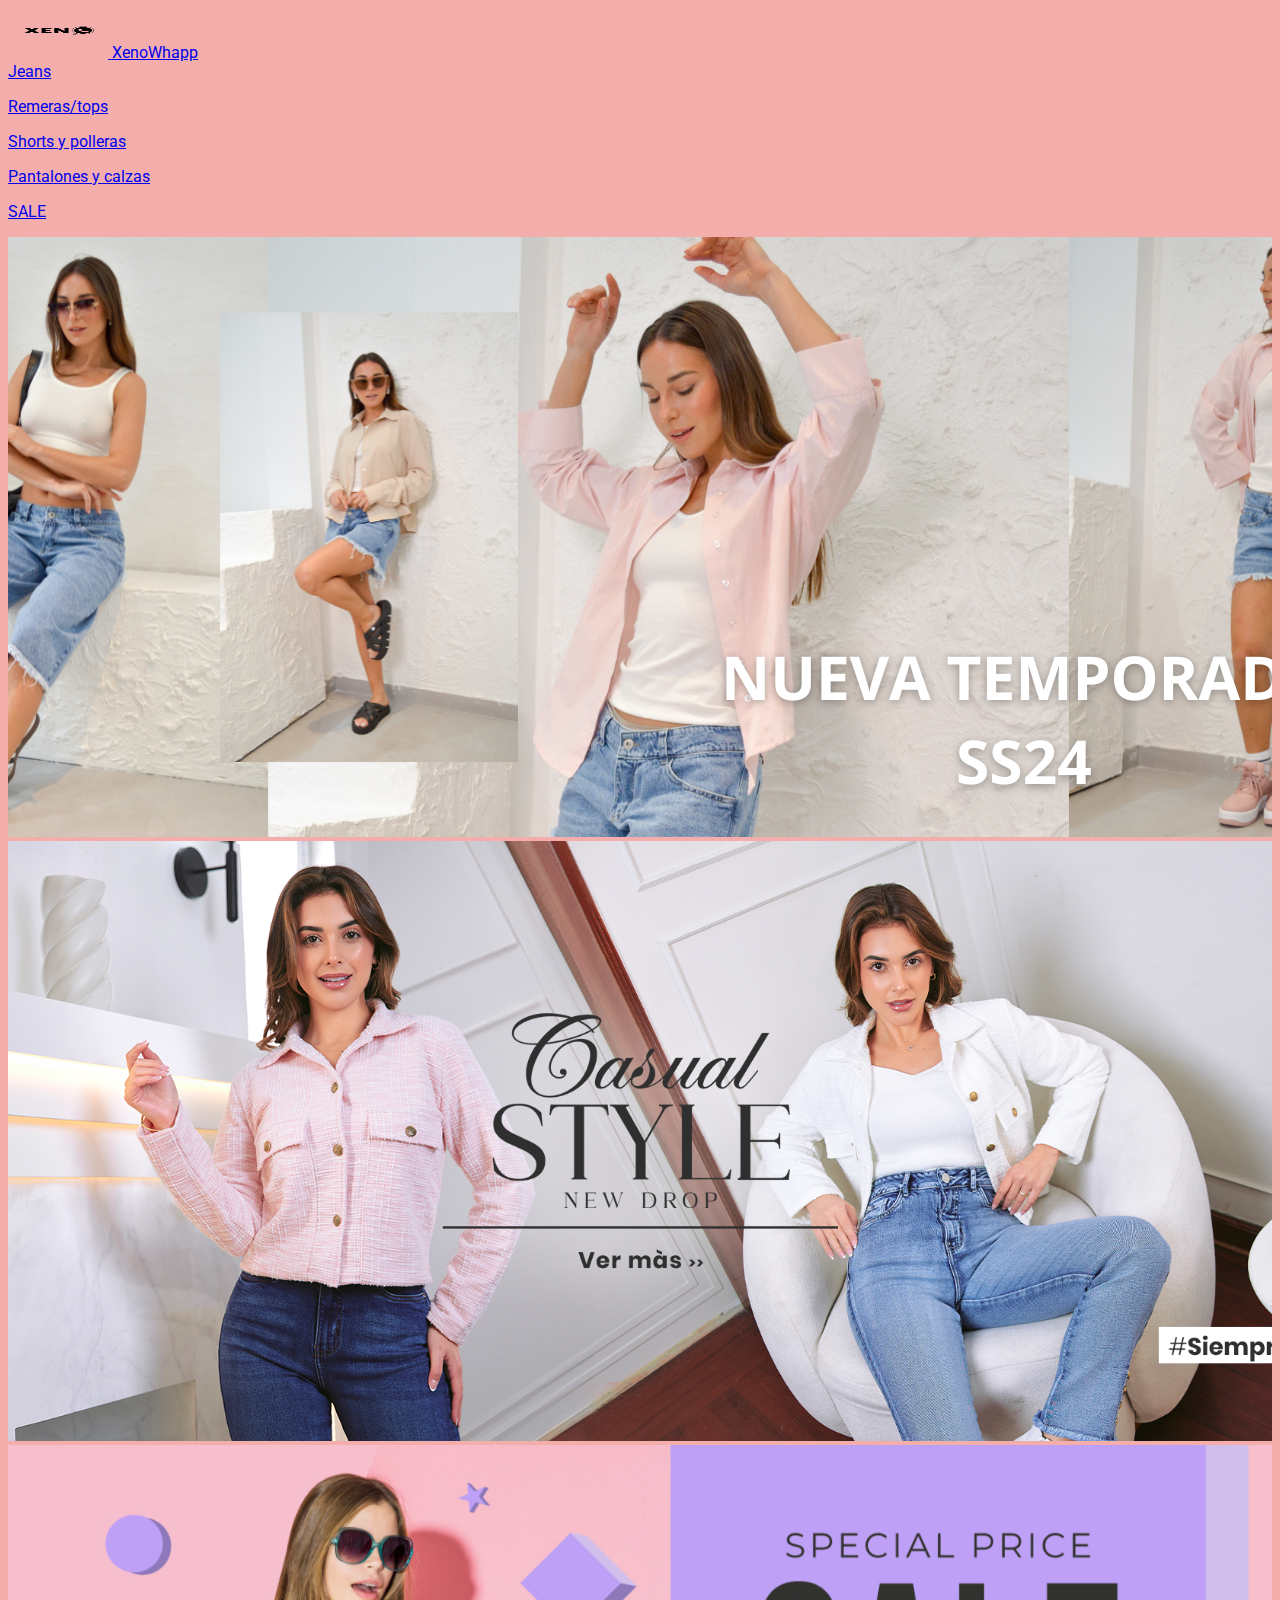
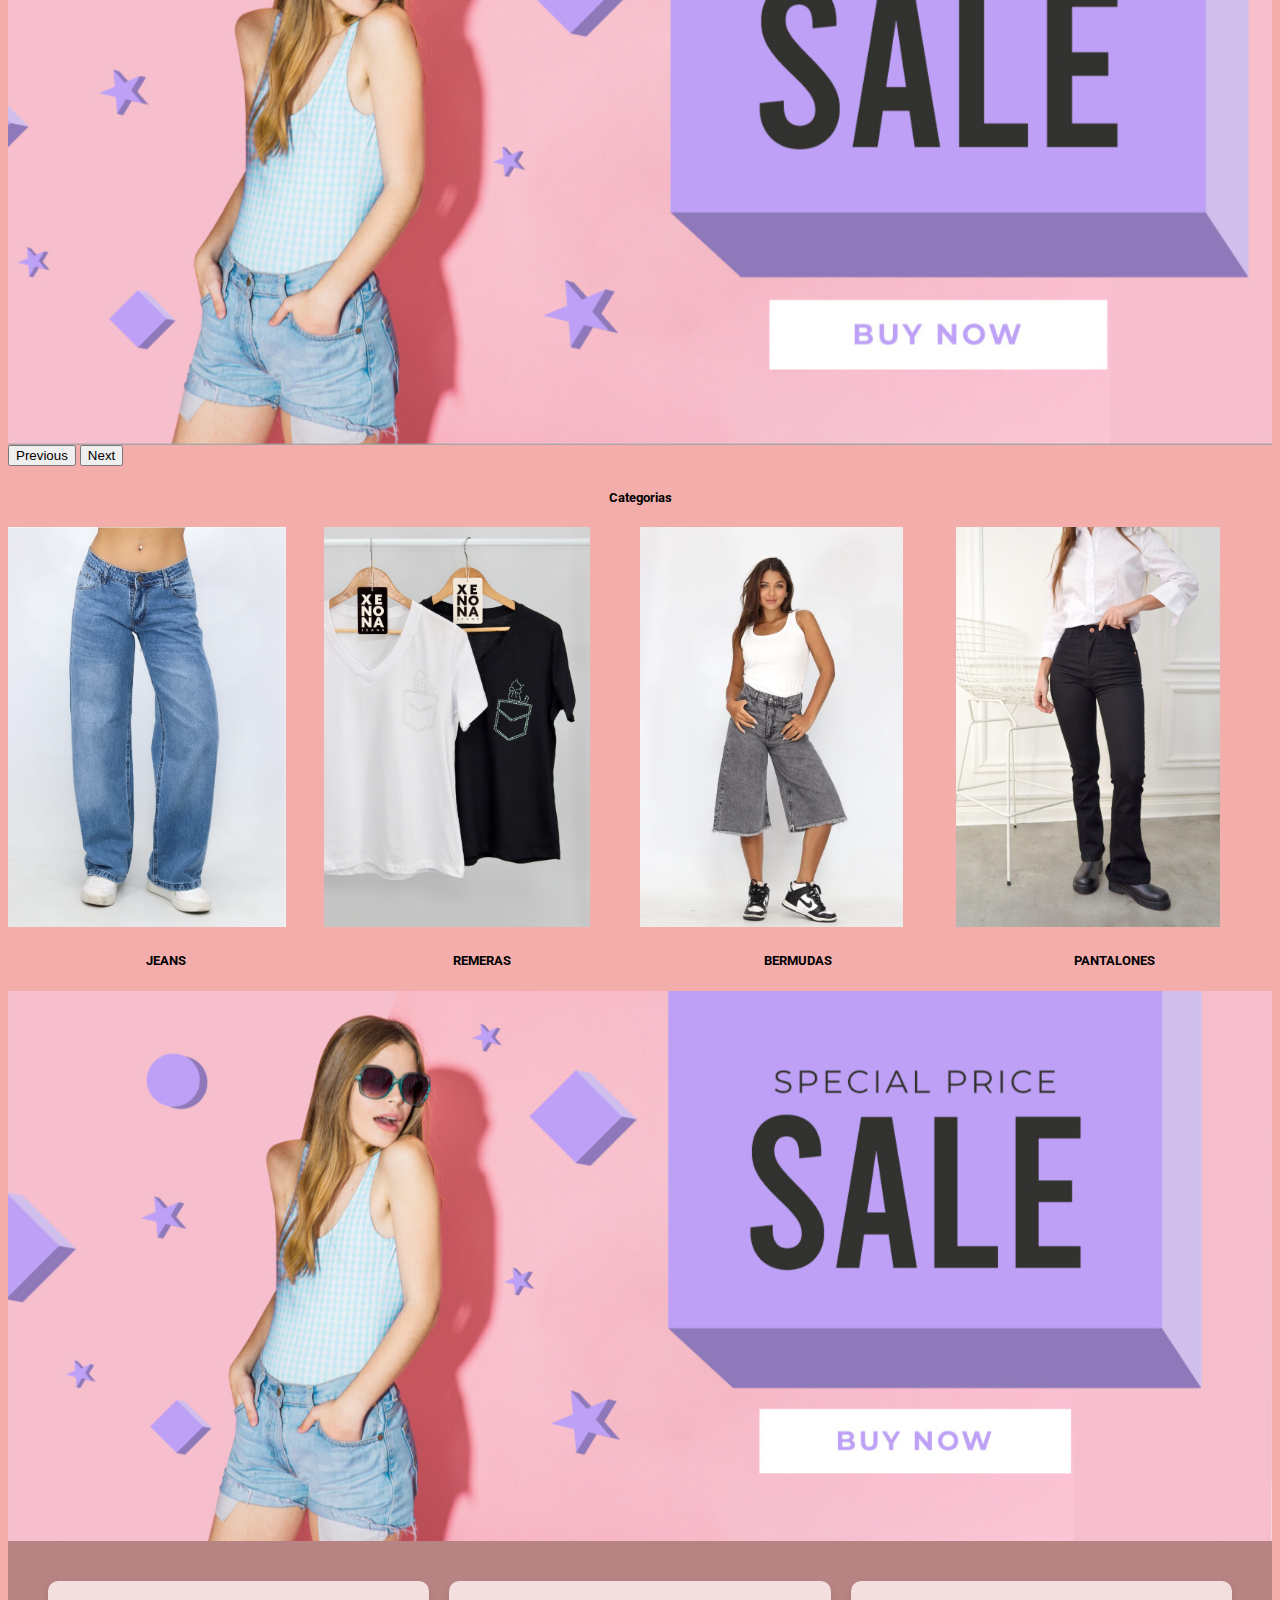
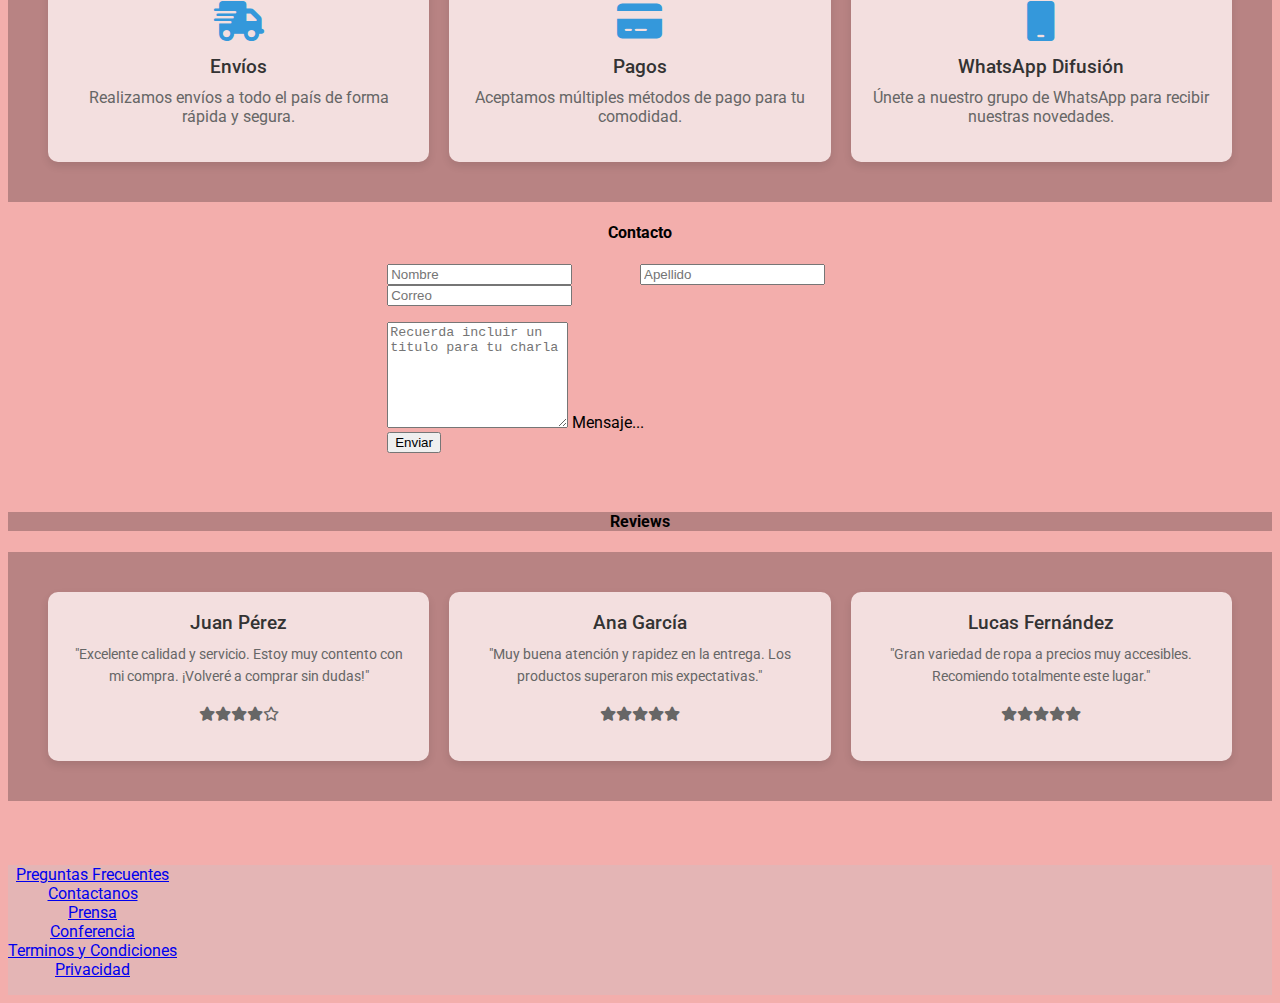
==== commit 82d46534: "Add files via upload" ====
--- a/index.html
+++ b/index.html
@@ -16,7 +16,7 @@
 </head>
 <body>
     <header>
-        <nav class="navbar navbar-expand-lg" style="background-color: #f3aeac;" >
+        <nav class="navbar navbar-expand-lg"  >
             
             <div class="container-fluid">
               <a class="navbar-brand text-white icon" href="index.html">
@@ -24,7 +24,7 @@
                 <img src="./Fotos/Logo xenoWhap.png" alt="Bootstrap" width="100" height="50"> XenoWhapp  
             </a>
               <!-- superior izquierdo fin-->
-                <nav class="navbar navbar-expand-sm " style="background-color: #f3aeac" >
+                <nav class="navbar navbar-expand-sm " >
                 <div class="container-fluid">
                   <a class="navbar-brand" href="jeans.html"><p class="text-white ">Jeans</p></a>
                   <button class="navbar-toggler" type="button" data-bs-toggle="collapse" data-bs-target="#navbarSupportedContent" aria-controls="navbarSupportedContent" aria-expanded="false" aria-label="Toggle navigation">
@@ -56,14 +56,14 @@
       
       <div id="carouselExampleControls" class="carousel slide" data-bs-ride="carousel">
         <div class="carousel-inner">
-          <div class="carousel-item active" id="Banner">
-            <img src="./Fotos/Banner.png" class="d-block w-100" alt="...">
+          <div class="carousel-item active" >
+            <img src="./Fotos/Banner.png" class="d-block w-100 carousel-img" alt="...">
+          </div>
+          <div class="carousel-item" >
+            <img src="./Fotos/Banner2.png" class="d-block w-100 carousel-img" alt="...">
           </div>
           <div class="carousel-item" id="Banner">
-            <img src="./Fotos/Banner2.png" class="d-block w-100" alt="...">
-          </div>
-          <div class="carousel-item" id="Banner">
-            <img src="./Fotos/Banner2.jpg" class="d-block w-100" alt="...">
+            <img src="./Fotos/Banner2.jpg" class="d-block w-100 carousel-img" alt="...">
           </div>
         </div>
         <button class="carousel-control-prev" type="button" data-bs-target="#carouselExampleControls" data-bs-slide="prev">
@@ -205,6 +205,7 @@
 
 </form>
 
+<h4 style="background-color: #b88383 ;">Reviews</h4>
 
 <section class="reviews">
   <div class="review">
@@ -230,7 +231,7 @@
       <div class="container mt-2 ">
           <div class="row mx-auto">
             <ul class="navbar-nav">
-              <div class="col col-2 text-center">
+              <div class="col text-center">
                 <li class="nav-item">
                   <a class="nav-link active text-white" aria-current="page" href="#">Preguntas Frecuentes</a>
                 </li>
--- a/estilos.css
+++ b/estilos.css
@@ -1,6 +1,6 @@
 body {
     font-family: 'Roboto', sans-serif;
-    background-color: #e4b5b5;
+    background-color: #f3aeac;
 }
 
 h5 {
@@ -34,31 +34,40 @@
     font-family: 'Roboto', sans-serif;
     padding: 0 30%;
 }
-.recuerda {
-    font-family: 'Roboto', sans-serif;
-    font-size: 0.75rem;
-    text-align: left;
-    color: #e4b5b5;
-}
-
-
-.piepag {
-    font-family: 'Roboto', sans-serif;
-    background-color: #b88383;
-    margin-top: 5%;
-}
-
+
+.header {
+  font-family: 'Roboto', sans-serif;
+  background-color: #f3aeac;
+  margin-top: 5%;
+  text-align: center;
+}
 
 .navbar-expand-lg {
     font-family: 'Roboto', sans-serif;
     flex-wrap: nowrap;
     justify-content: flex-start;
+    background-color: #f3aeac;
 }
 
 .navbar {
     font-family: 'Roboto', sans-serif;
     position: relative;
     display: flex;
+}
+/* Oculta el ícono hamburguesa */
+.navbar-toggler {
+  display: none !important;
+}
+
+.container-fluid {
+  background-color: #f3aeac;
+}
+
+.piepag {
+  font-family: 'Roboto', sans-serif;
+  background-color: #e4b5b5;
+  margin-top: 5%;
+  text-align: center;
 }
 
 .footer {
@@ -128,7 +137,7 @@
   background-image: url(./Fotos/Banner2.jpg);
   background-size: cover;
   background-position: center;
-  height: 650px;/* Ajusta la altura según tus necesidades */
+  height: 550px;/* Ajusta la altura según tus necesidades */
   cursor: pointer; /* Cambia el cursor para indicar que es clicable */
 } 
 
@@ -358,6 +367,8 @@
   gap: 20px;
   padding: 40px;
   background-color: #b88383;
+  justify-content: space-around;
+
 }
 
 /* Estilos para cada reseña */
@@ -384,4 +395,53 @@
 
 .review:hover {
   transform: translateY(-10px);
-}+}
+
+.card-img-top {
+  object-fit: cover;
+  height: 400px; /* Ajustar altura para que sea uniforme */
+}
+
+/* Ajustar las imágenes del carousel para que tengan el mismo tamaño */
+.carousel-img {
+  height: 600px; /* Ajusta esta altura según tus necesidades */
+  object-fit: cover; /* Recorta la imagen para llenar el contenedor sin deformarla */
+  width: 100%;
+}
+
+/* Para pantallas más pequeñas, ajustar la altura 
+@media (min-width: 1550px) {
+  .carousel-img {
+        object-fit: cover;
+  }
+  #banner2 {
+    height: 300px;
+  }
+} */
+
+@media (max-width: 768px) {
+  .carousel-img {
+    height: 300px;
+  }
+  #banner2 {
+    height: 300px;
+  }
+  .container-fluid {
+    background-color: #f3aeac;
+    display: flex;
+    flex-direction: column;
+    align-items: flex-start;
+  }
+  .card-img-top {
+    height: 250px; /* Reducir altura en pantallas pequeñas */
+}
+}
+
+@media (max-width: 576px) {
+  .carousel-img {
+    height: 200px;
+  }
+  #banner2 {
+    height: 300px;
+  }
+}
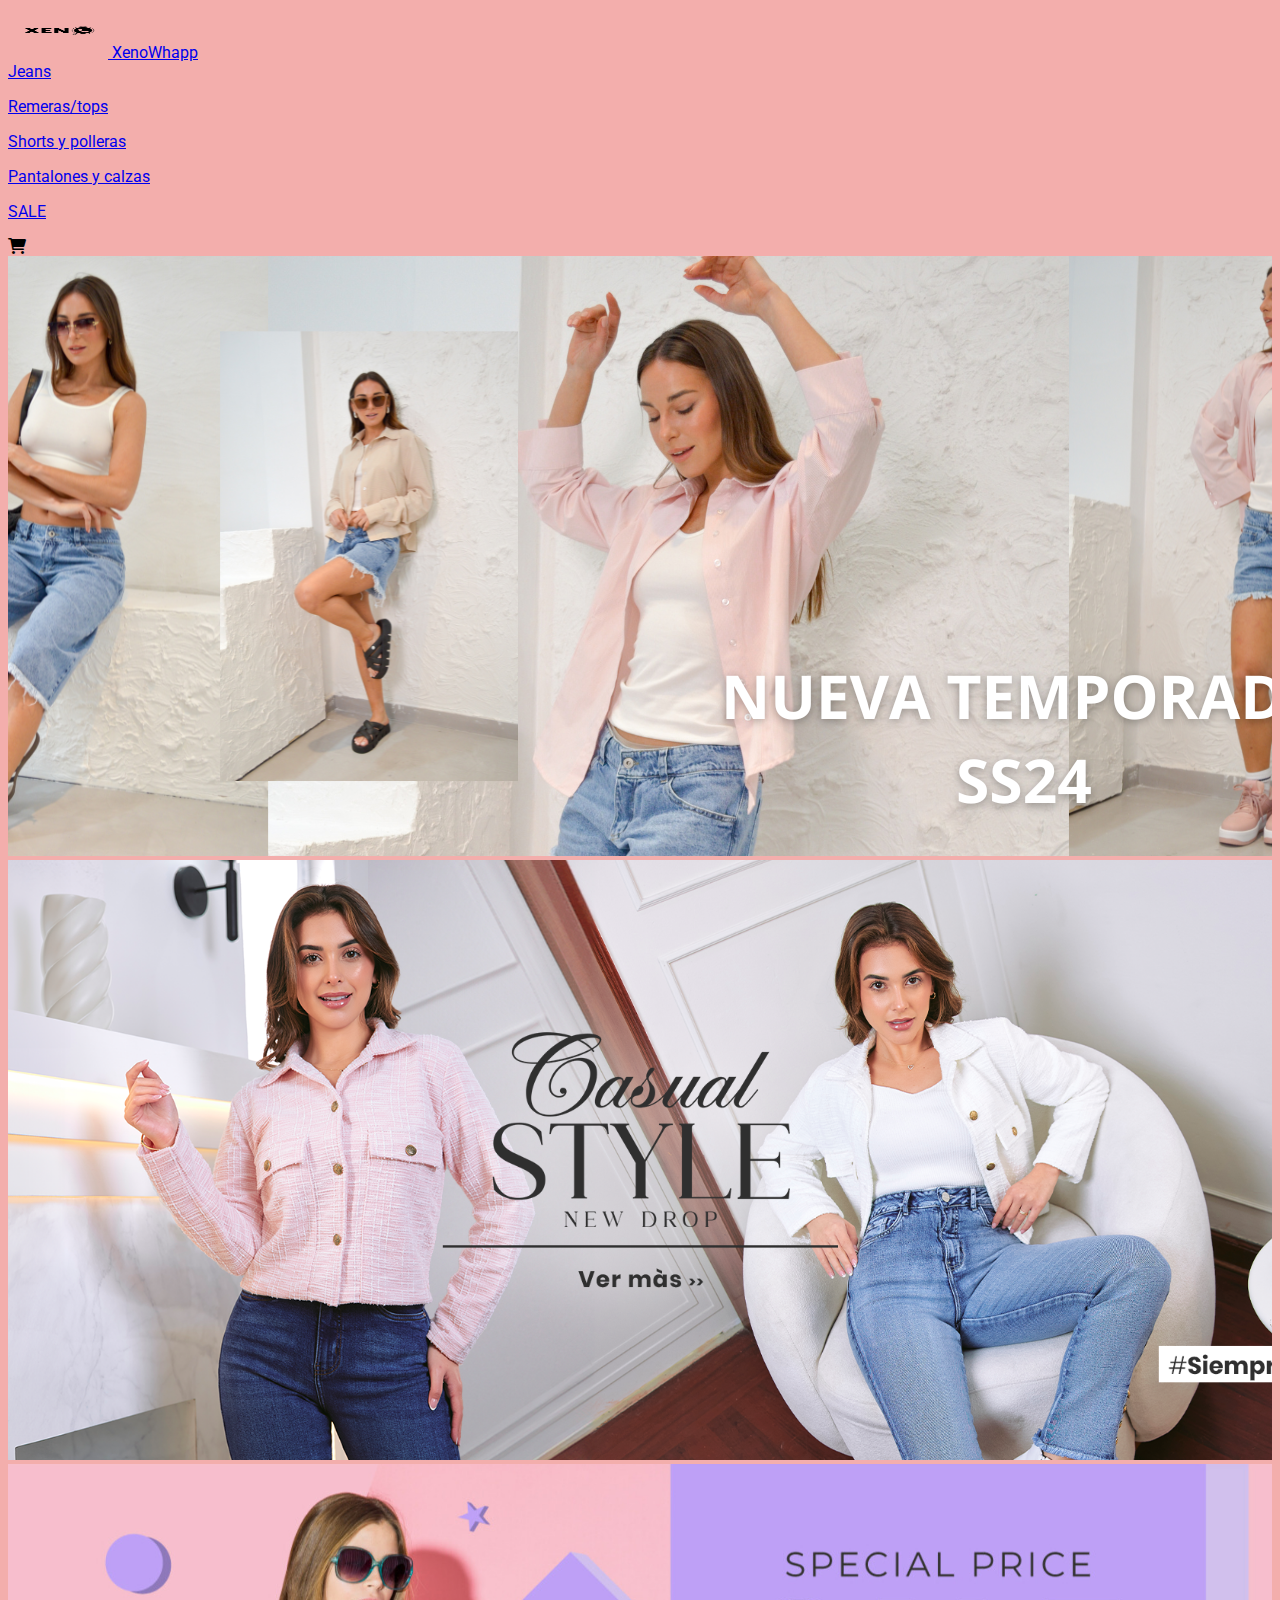
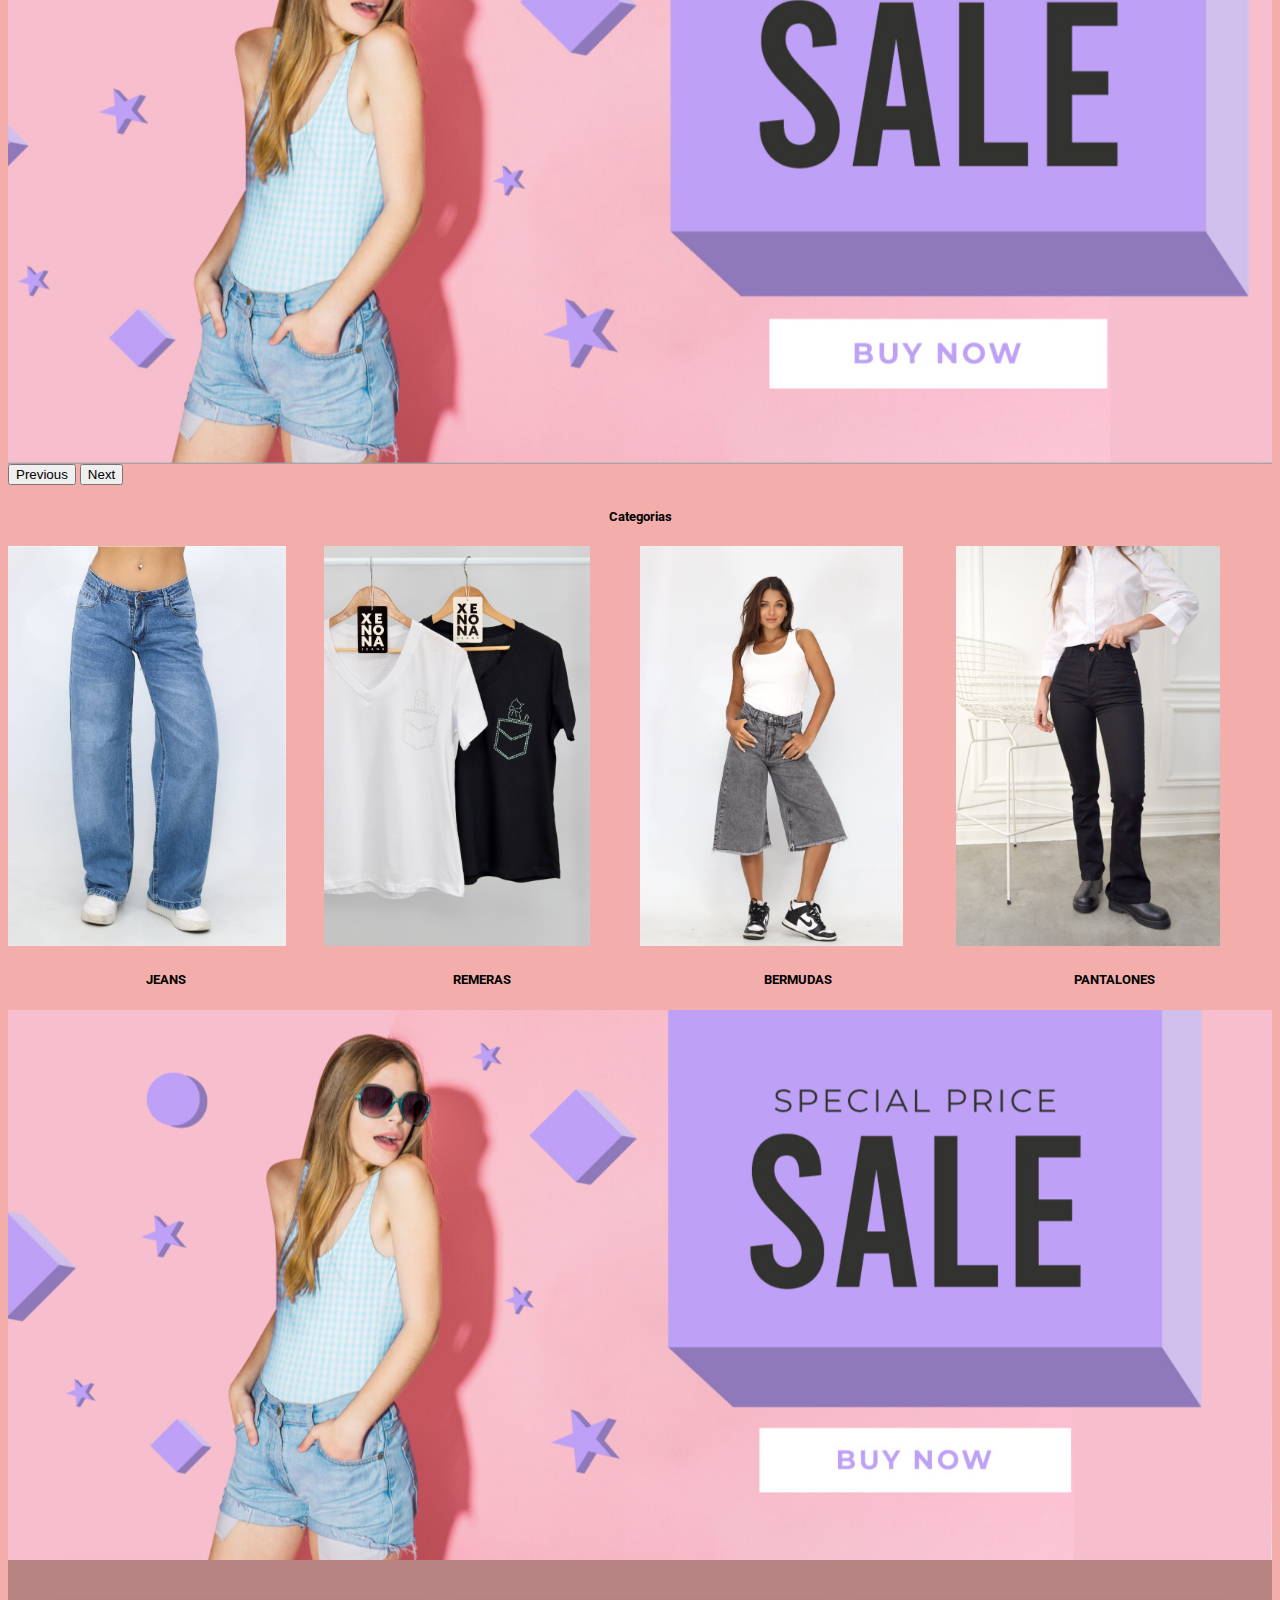
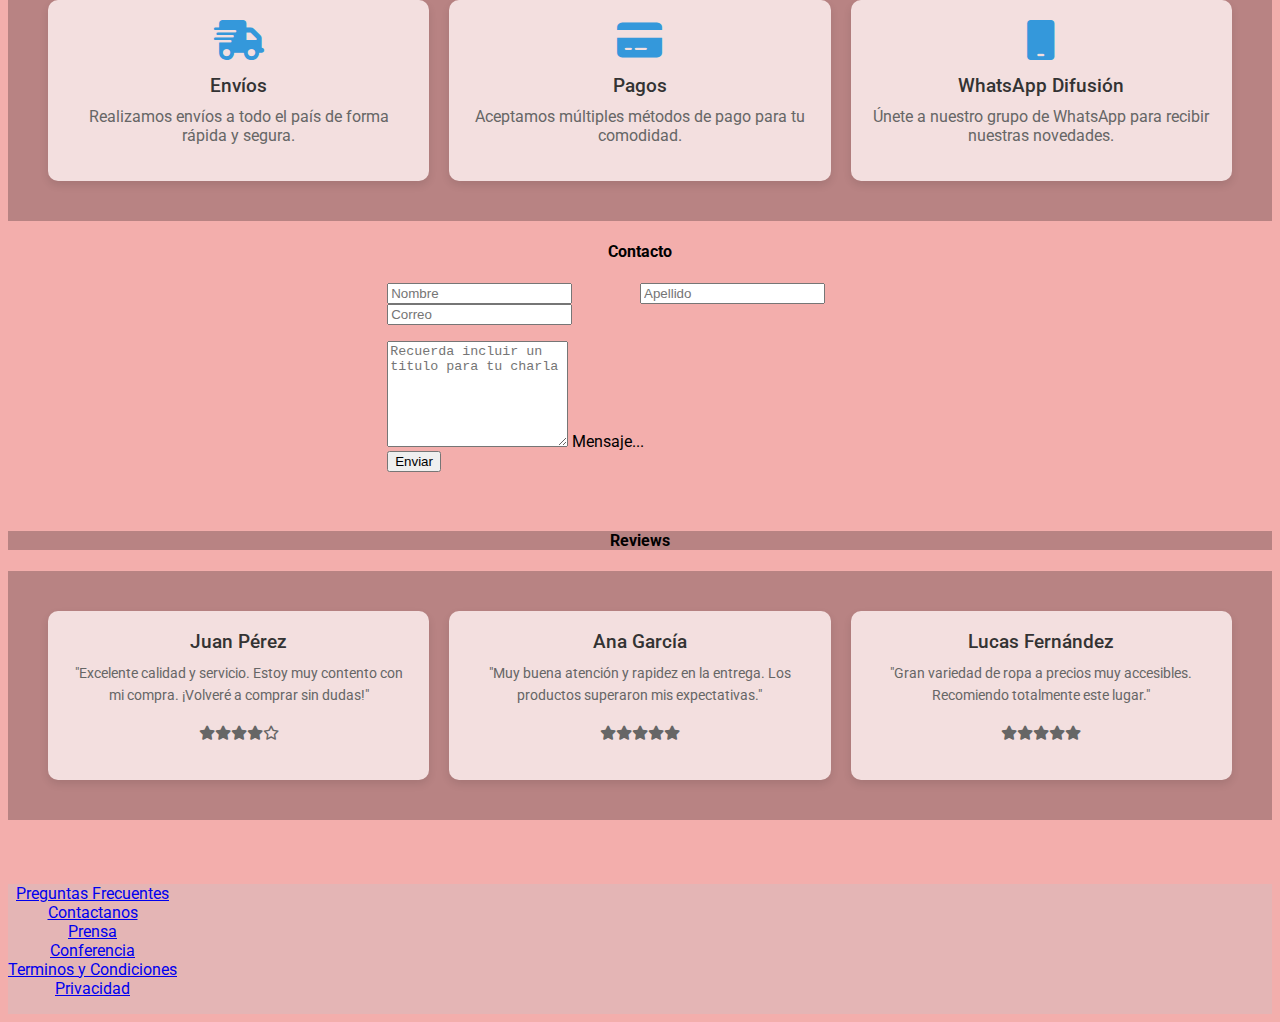
==== commit 498f753b: "Update index.html" ====
--- a/index.html
+++ b/index.html
@@ -15,7 +15,7 @@
     <title>Trabajo Integrador</title>
 </head>
 <body>
-    <header>
+    <header class="fixed-top">
         <nav class="navbar navbar-expand-lg"  >
             
             <div class="container-fluid">
@@ -43,6 +43,7 @@
                     <span class="navbar-toggler-icon"></span>
                   </button>
                   <a class="navbar-brand" href="Sale.html"><p class="text-white">SALE</p></a>
+                    <i class="fa fa-shopping-cart" aria-hidden="true"></i>
                   <button class="navbar-toggler" type="button" data-bs-toggle="collapse" data-bs-target="#navbarSupportedContent" aria-controls="navbarSupportedContent" aria-expanded="false" aria-label="Toggle navigation">
                     <span class="navbar-toggler-icon"></span>
                   </button>
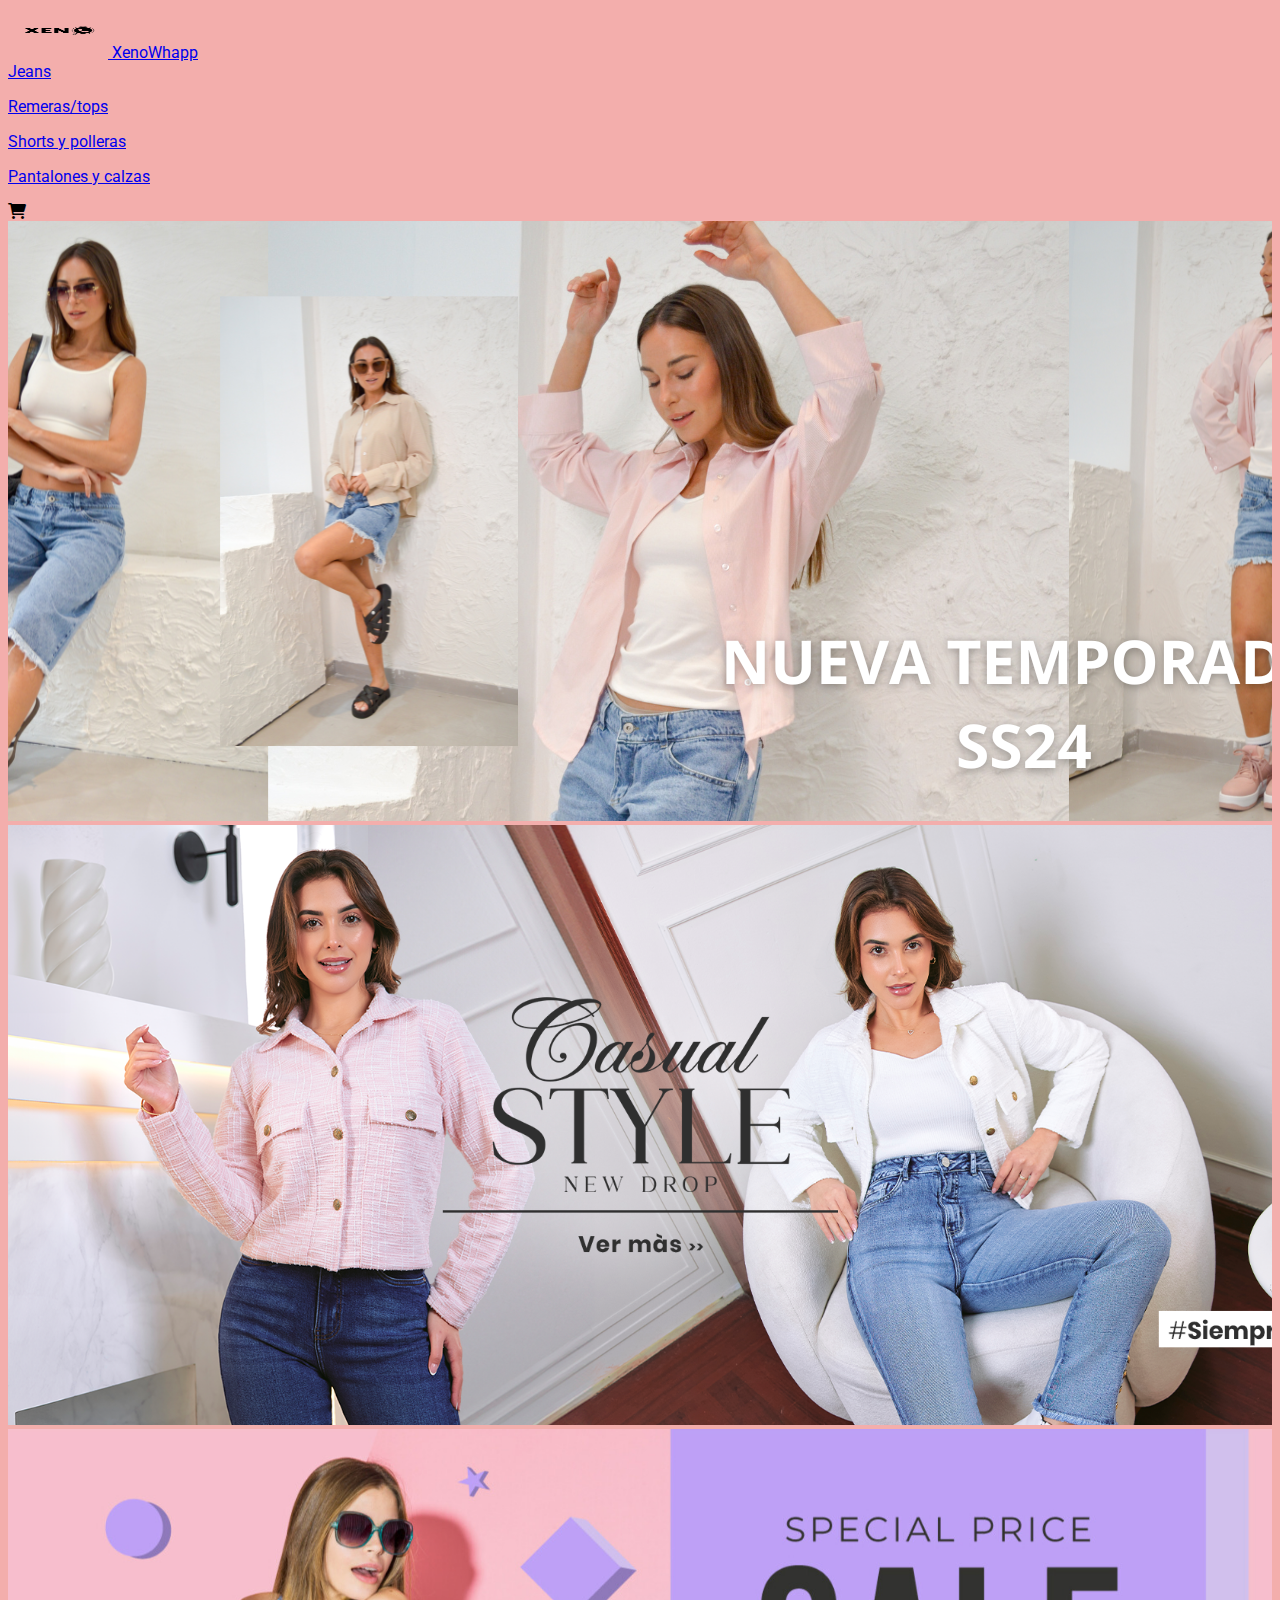
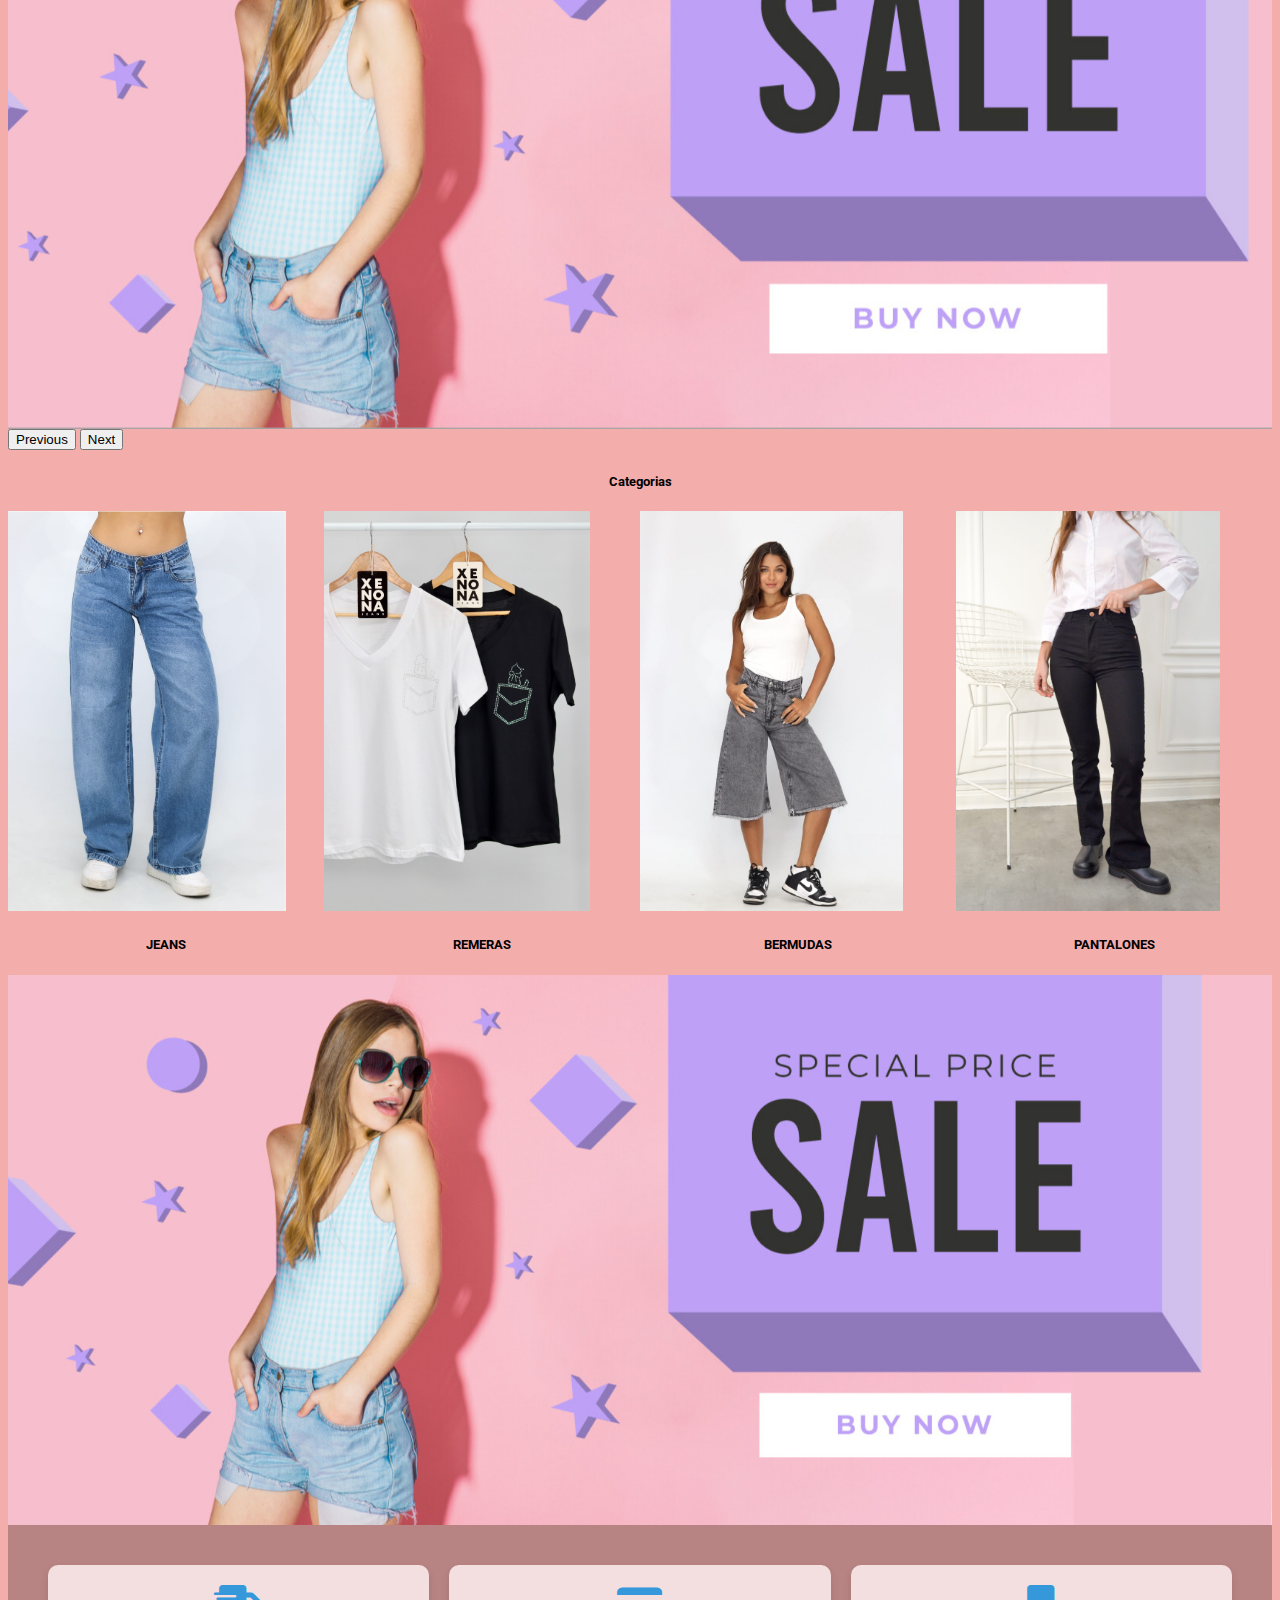
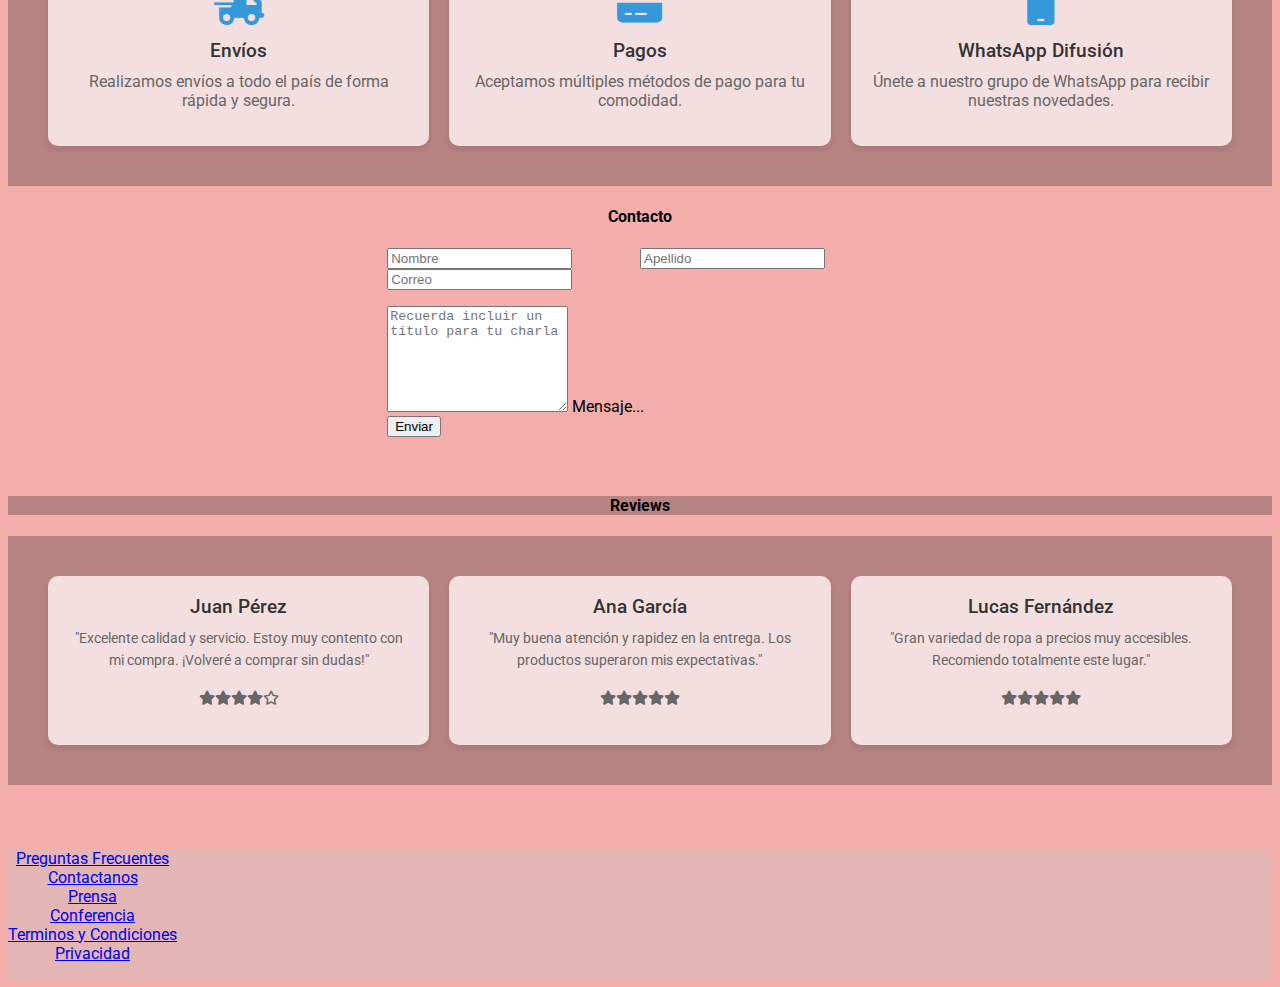
==== commit 03b284a9: "Update index.html" ====
--- a/index.html
+++ b/index.html
@@ -42,7 +42,7 @@
                   <button class="navbar-toggler" type="button" data-bs-toggle="collapse" data-bs-target="#navbarSupportedContent" aria-controls="navbarSupportedContent" aria-expanded="false" aria-label="Toggle navigation">
                     <span class="navbar-toggler-icon"></span>
                   </button>
-                  <a class="navbar-brand" href="Sale.html"><p class="text-white">SALE</p></a>
+                  
                     <i class="fa fa-shopping-cart" aria-hidden="true"></i>
                   <button class="navbar-toggler" type="button" data-bs-toggle="collapse" data-bs-target="#navbarSupportedContent" aria-controls="navbarSupportedContent" aria-expanded="false" aria-label="Toggle navigation">
                     <span class="navbar-toggler-icon"></span>
